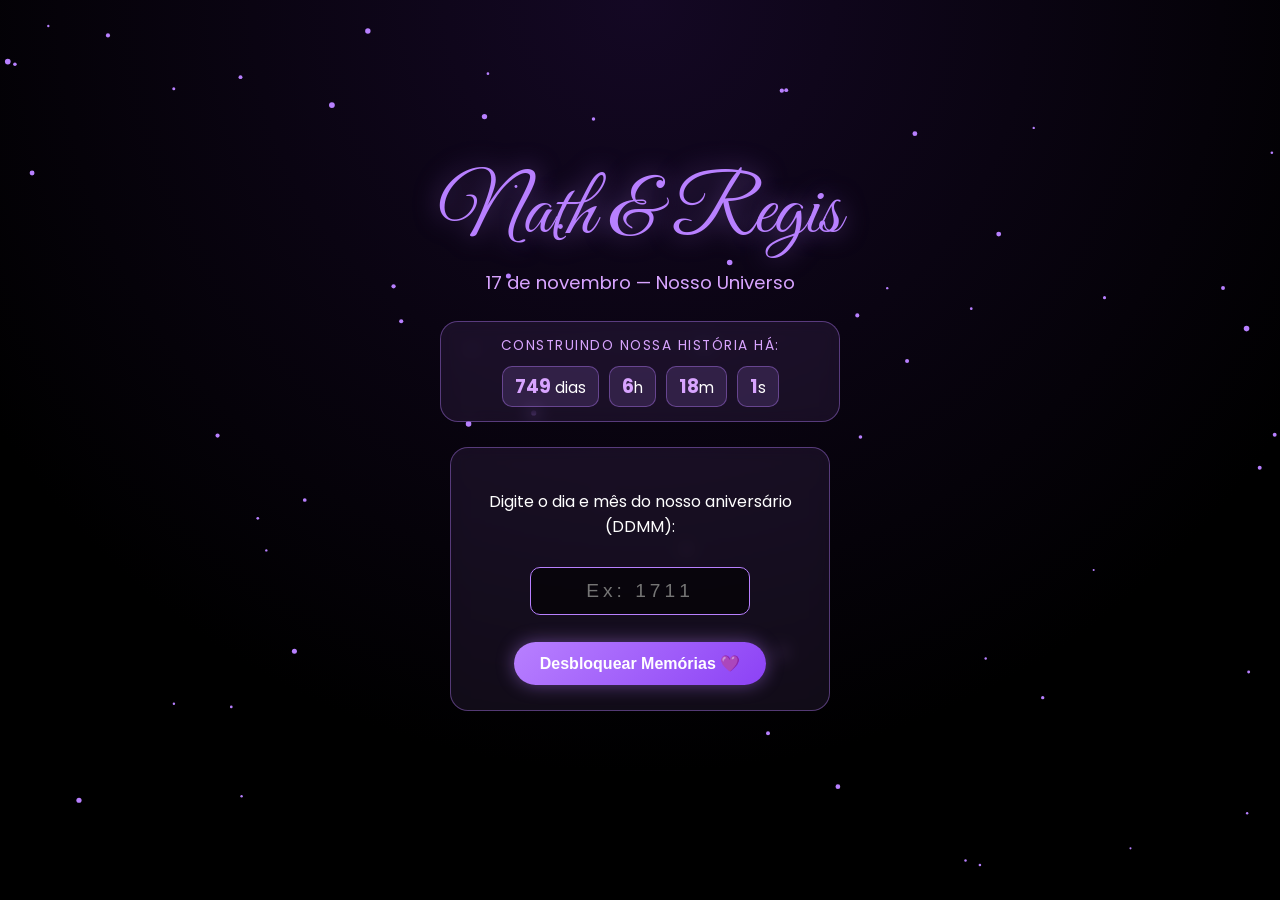
==== index.html @ 41aaff3f "feat: atualizacao para 2 anos de namoro" ====
<!DOCTYPE html>
<html lang="pt-BR">
<head>
  <meta charset="UTF-8" />
  <meta name="viewport" content="width=device-width, initial-scale=1.0" />
  <title>Nath & Regis — Nossa História</title>
  <link href="https://fonts.googleapis.com/css2?family=Great+Vibes&family=Poppins:wght@300;400;600&display=swap" rel="stylesheet">
  <link rel="stylesheet" href="style.css">
  <link rel="icon" type="image/svg+xml" href="data:image/svg+xml,<svg xmlns='http://www.w3.org/2000/svg' width='100' height='100'><text y='50%' x='50%' text-anchor='middle' dominant-baseline='central' font-size='70' fill='%23b880ff'>❤</text></svg>">
</head>
<body class="portal-body">

  <canvas id="particlesCanvas"></canvas>

  <main class="portal-container">
    <h1 class="portal-title">Nath & Regis</h1>
    <p class="portal-subtitle">17 de novembro — Nosso Universo</p>

    <!-- Contador Global já na entrada -->
    <div id="timeCounter" class="counter-box">
      <p>Construindo nossa história há:</p>
      <div id="timerDisplay">Calculando...</div>
    </div>

    <!-- Opicional: Pequeno desbloqueio com a data de vocês -->
    <div id="loginBox" class="login-box">
      <p>Digite o dia e mês do nosso aniversário (DDMM):</p>
      <input type="password" id="passInput" placeholder="Ex: 1711" maxlength="4" />
      <button id="unlockBtn" class="portal-btn primary">Desbloquear Memórias 💜</button>
      <small id="loginError" class="error-msg">Data incorreta, amor! Dica: 17 de novembro</small>
    </div>

    <!-- Cards de Escolha de Página (aparecem após desbloquear) -->
    <div id="chaptersMenu" class="portal-cards hidden">
      <a href="ano1.html" class="chapter-card" onclick="startMusicSession()">
        <span class="badge">2024 • 2025</span>
        <h2>1º Ano de Namoro</h2>
        <p>Onde tudo começou, o primeiro "fora", nosso reencontro e nossas primeiras viagens.</p>
        <span class="card-action">Relembrar 1º Ano ➔</span>
      </a>

      <a href="ano2.html" class="chapter-card featured" onclick="startMusicSession()">
        <span class="badge new">Novo ✨ 2025 • 2026</span>
        <h2>2º Ano de Namoro</h2>
        <p>Nossa evolução, novas aventuras, mais cumplicidade e nossos planos para o futuro.</p>
        <span class="card-action">Abrir 2º Ano ➔</span>
      </a>
    </div>
  </main>

  <script src="script.js"></script>
</body>
</html>
---- style.css ----
/* ================= 1. BASE & VARIÁVEIS ================= */
:root {
  --primary: #b880ff;
  --secondary: #d8a4ff;
  --dark-bg: #140824;
  --glass: rgba(184, 128, 255, 0.09);
  --border: rgba(184, 128, 255, 0.4);
}

*, *::before, *::after { box-sizing: border-box; }

html, body {
  width: 100%;
  margin: 0;
  padding: 0;
  overflow-x: hidden;
  scroll-behavior: smooth;
  background: radial-gradient(circle at top, var(--dark-bg) 0%, #000 70%);
  color: #fff;
  font-family: 'Poppins', sans-serif;
}

header, section, footer { text-align: center; padding: 18px 20px; }
header { padding: 40px 20px 25px; }
main, header, footer { position: relative; z-index: 1; }

#particlesCanvas {
  position: fixed;
  inset: 0;
  width: 100vw;
  height: 100vh;
  pointer-events: none;
  z-index: 0;
}

@keyframes fadeIn {
  from { opacity: 0; transform: translateY(30px); }
  to   { opacity: 1; transform: translateY(0); }
}

.hidden { display: none !important; }

/* ================= 2. TIPOGRAFIA & BOTÕES ================= */
header h1 {
  font-size: clamp(1.8rem, 5vw, 2.5rem);
  color: var(--primary);
  margin-bottom: 10px;
  text-shadow: 0 0 12px rgba(184, 128, 255, 0.3);
}

.romantic, .portal-title, .modal-card h3 {
  font-family: 'Great Vibes', cursive;
  color: var(--secondary);
  font-weight: 400;
  margin: 0;
}

.romantic { font-size: clamp(2.4rem, 6vw, 3.2rem); }

.letter-btn, .portal-btn.primary {
  margin-top: 15px;
  padding: 12px 26px;
  border-radius: 25px;
  border: none;
  background: linear-gradient(135deg, var(--primary), #8c42f5);
  color: #fff;
  font-weight: 600;
  font-size: 1rem;
  cursor: pointer;
  box-shadow: 0 0 18px rgba(184, 128, 255, 0.45);
  transition: 0.3s;
}

.letter-btn:hover, .portal-btn.primary:hover {
  transform: scale(1.05);
  box-shadow: 0 0 25px rgba(184, 128, 255, 0.7);
}

/* ================= 3. NAVEGAÇÃO, MÚSICA & CONTADOR ================= */
.chapter-nav, #timerDisplay {
  display: flex;
  justify-content: center;
  gap: 10px;
  flex-wrap: wrap;
}

.chapter-nav { margin: 20px 0 15px; }

.nav-pill, #musicBtn {
  padding: 8px 20px;
  border-radius: 25px;
  text-decoration: none;
  color: #fff;
  background: rgba(255, 255, 255, 0.08);
  border: 1px solid var(--border);
  font-size: 0.9rem;
  cursor: pointer;
  transition: 0.3s;
}

.nav-pill.highlight, .nav-pill:hover, #musicBtn:hover {
  background: var(--primary);
  color: var(--dark-bg);
  font-weight: 600;
  box-shadow: 0 0 15px rgba(184, 128, 255, 0.5);
}

.counter-box, .login-box, .timeline-item, .chapter-card {
  background: var(--glass);
  border: 1px solid var(--border);
  border-radius: 18px;
  backdrop-filter: blur(8px);
}

.counter-box {
  margin: 18px auto;
  padding: 14px 20px;
  max-width: 400px;
}

.counter-box p {
  margin: 0 0 10px;
  font-size: 0.85rem;
  color: var(--secondary);
  text-transform: uppercase;
  letter-spacing: 1.5px;
}

#timerDisplay span {
  background: rgba(184, 128, 255, 0.15);
  border: 1px solid var(--border);
  padding: 6px 12px;
  border-radius: 10px;
  font-size: 0.95rem;
}

#timerDisplay strong { color: var(--secondary); font-size: 1.15rem; }

/* ================= 4. PORTAL DE ENTRADA (index.html) ================= */
.portal-body {
  min-height: 100vh;
  display: flex;
  align-items: center;
  justify-content: center;
}

.portal-container {
  width: 92%;
  max-width: 680px;
  margin: 40px auto;
  text-align: center;
  animation: fadeIn 1.2s ease forwards;
}

.portal-title {
  font-size: clamp(3.5rem, 9vw, 5rem);
  color: var(--primary);
  text-shadow: 0 0 25px rgba(184, 128, 255, 0.5);
}

.portal-subtitle { color: var(--secondary); font-size: 1.15rem; margin: 5px 0 25px; }

.login-box { max-width: 380px; margin: 25px auto; padding: 25px 20px; }

.login-box input {
  width: 100%;
  max-width: 220px;
  padding: 12px;
  margin: 12px 0;
  border-radius: 10px;
  border: 1px solid var(--primary);
  background: rgba(0, 0, 0, 0.6);
  color: #fff;
  font-size: 1.2rem;
  text-align: center;
  letter-spacing: 4px;
}

.error-msg { display: none; color: #ff7b9c; margin-top: 10px; font-size: 0.85rem; }

.portal-cards {
  display: grid;
  grid-template-columns: repeat(auto-fit, minmax(260px, 1fr));
  gap: 20px;
  margin-top: 30px;
}

.chapter-card {
  display: flex;
  flex-direction: column;
  justify-content: space-between;
  text-decoration: none;
  color: #fff;
  padding: 24px 20px;
  text-align: left;
  transition: 0.35s ease;
}

.chapter-card:hover {
  transform: translateY(-6px);
  border-color: var(--primary);
  box-shadow: 0 10px 30px rgba(184, 128, 255, 0.25);
}

.chapter-card.featured, .highlight-card {
  background: linear-gradient(145deg, rgba(184, 128, 255, 0.2), rgba(140, 66, 245, 0.1));
  border: 2px solid var(--primary);
}

.chapter-card h2 { color: var(--secondary); margin: 12px 0 8px; font-size: 1.4rem; }
.chapter-card p { color: #ddd; font-size: 0.92rem; line-height: 1.5; margin-bottom: 18px; }

.badge {
  align-self: flex-start;
  font-size: 0.75rem;
  padding: 4px 12px;
  border-radius: 20px;
  background: rgba(255, 255, 255, 0.1);
  color: var(--secondary);
}

.badge.new { background: var(--primary); color: var(--dark-bg); font-weight: 600; }
.card-action { color: var(--primary); font-weight: 600; font-size: 0.95rem; }

/* ================= 5. TIMELINE, FOTOS & CARROSSEL ================= */
.timeline, .single-image img, .carousel {
  width: 90%;
  max-width: 500px;
  margin: 10px auto;
}

.timeline-item { padding: 18px 20px; box-shadow: 0 6px 20px rgba(0, 0, 0, 0.35); }
.timeline-item h3 { color: var(--secondary); margin: 0 0 8px; font-size: 1.15rem; }
.timeline-item p { margin: 0; color: #e8e8e8; line-height: 1.5; font-size: 0.95rem; }

.single-image img, .carousel {
  padding: 0; /* Remove o espaçamento interno da section que cortava a foto */
  display: block;
  border-radius: 20px;
  border: 2px solid var(--primary);
  box-shadow: 0 8px 25px rgba(184, 128, 255, 0.2);
  overflow: hidden;
  position: relative;
}

.single-image img, .carousel img {
  height: 380px;
  width: 100%;
  object-fit: cover;
  display: block;
}

.carousel-track {
  display: flex;
  width: 100%;
  transition: transform 0.7s cubic-bezier(0.25, 1, 0.5, 1);
}

.carousel img {
  flex: 0 0 100%;
  min-width: 100%;
}

.carousel-btn {
  position: absolute;
  top: 50%;
  transform: translateY(-50%);
  background: rgba(0, 0, 0, 0.6);
  border: 1px solid var(--border);
  width: 42px;
  height: 42px;
  border-radius: 50%;
  cursor: pointer;
  font-size: 1.3rem;
  color: var(--secondary);
  z-index: 2;
  transition: 0.3s;
}

.carousel-btn:hover { background: var(--primary); color: #000; }
.prev { left: 12px; }
.next { right: 12px; }

/* ================= 6. MODAL DA CARTA, REVEAL & FOOTER ================= */
.modal-overlay {
  position: fixed;
  inset: 0;
  background: rgba(0, 0, 0, 0.85);
  backdrop-filter: blur(8px);
  display: none;
  justify-content: center;
  align-items: center;
  z-index: 10000;
  padding: 20px;
}

.modal-overlay.open { display: flex; }

.modal-card {
  background: var(--dark-bg);
  border: 2px solid var(--primary);
  border-radius: 20px;
  max-width: 480px;
  width: 100%;
  padding: 28px 24px;
  text-align: left;
  box-shadow: 0 0 35px rgba(184, 128, 255, 0.35);
  animation: fadeIn 0.4s ease;
}

.modal-card h3 { font-size: 2.3rem; text-align: center; margin-bottom: 12px; }
.modal-card p { font-size: 0.95rem; line-height: 1.6; color: #eaeaea; }

.reveal { opacity: 0; transform: translateY(35px); transition: 0.9s ease; }
.reveal.active { opacity: 1; transform: translateY(0); }

footer {
  margin-top: 40px;
  padding: 25px 20px;
  background: #0d0617;
  border-top: 1px solid var(--border);
  font-size: 0.95rem;
  color: var(--secondary);
}
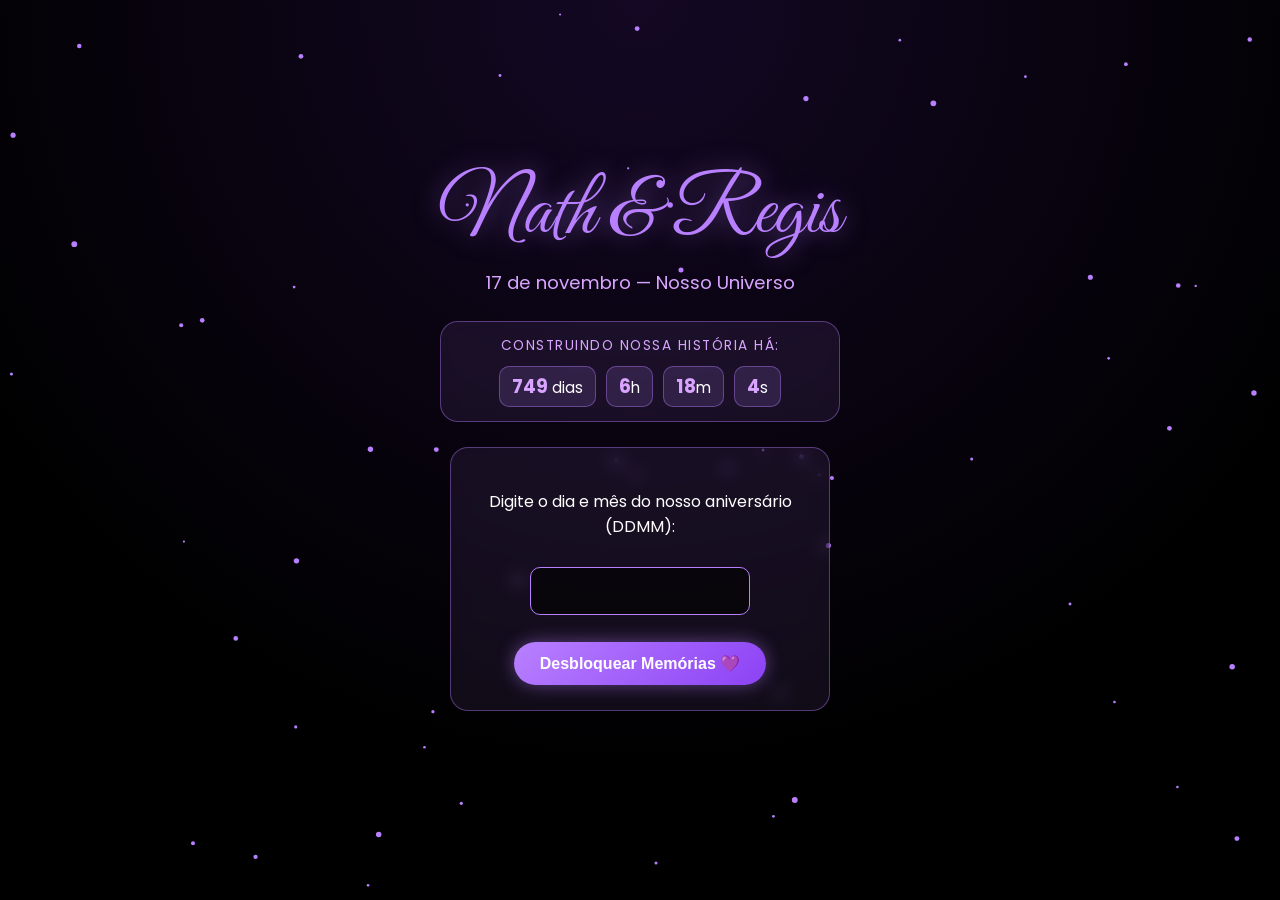
==== commit 8e0c3269: "feat: atualizacao para 2 anos de namoro" ====
--- a/index.html
+++ b/index.html
@@ -25,7 +25,7 @@
     <!-- Opicional: Pequeno desbloqueio com a data de vocês -->
     <div id="loginBox" class="login-box">
       <p>Digite o dia e mês do nosso aniversário (DDMM):</p>
-      <input type="password" id="passInput" placeholder="Ex: 1711" maxlength="4" />
+      <input type="password" id="passInput" placeholder="" maxlength="4" />
       <button id="unlockBtn" class="portal-btn primary">Desbloquear Memórias 💜</button>
       <small id="loginError" class="error-msg">Data incorreta, amor! Dica: 17 de novembro</small>
     </div>
--- a/style.css
+++ b/style.css
@@ -244,9 +244,10 @@
 }
 
 .single-image img, .carousel img {
-  height: 380px;
+  height: 520px; /* Altura ideal para fotos verticais de celular */
   width: 100%;
   object-fit: cover;
+  object-position: center 20%; /* Prioriza a parte de cima onde estão os rostos */
   display: block;
 }
 
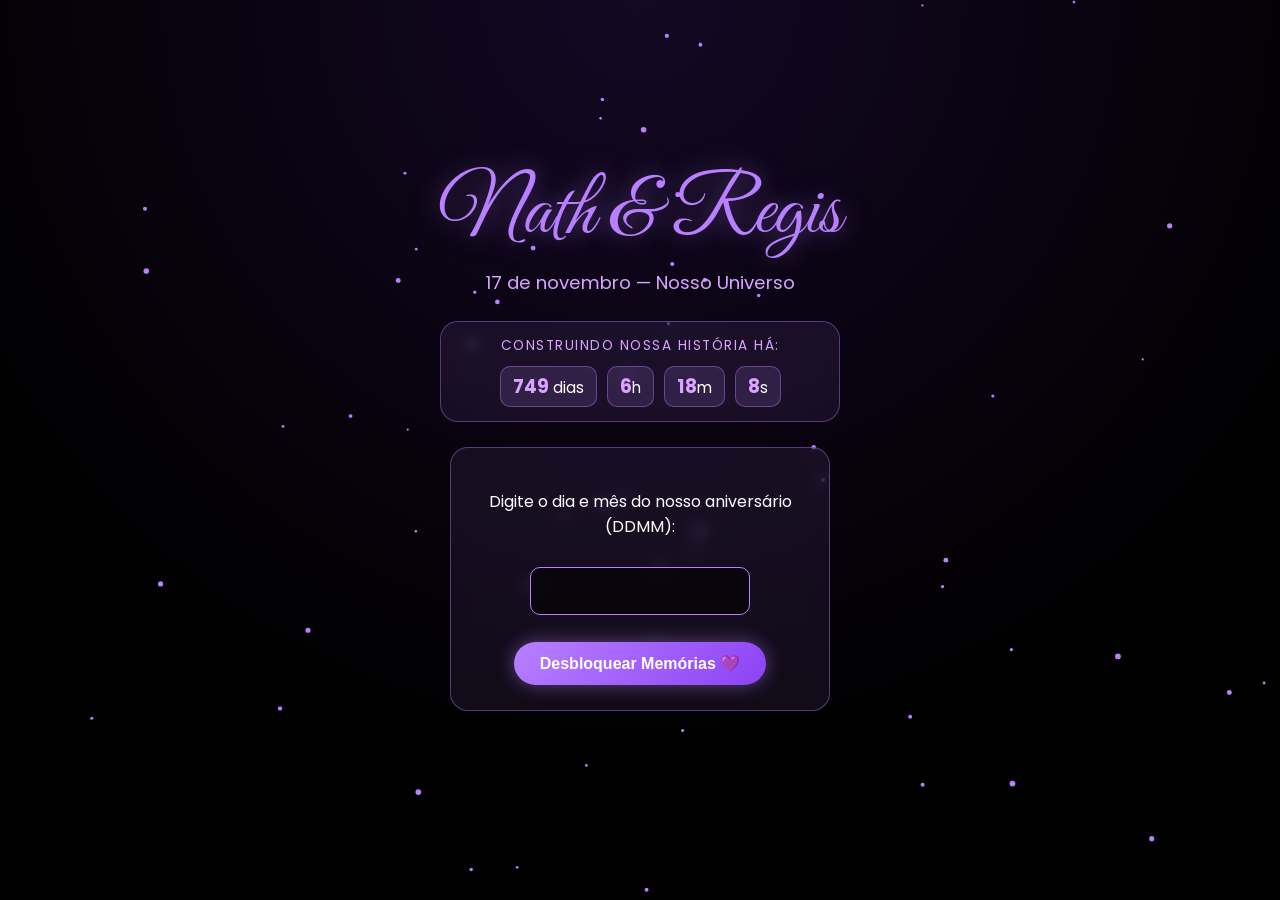
==== commit 39c963e3: "feat: atualizacao para 2 anos de namoro" ====
--- a/index.html
+++ b/index.html
@@ -6,7 +6,7 @@
   <title>Nath & Regis — Nossa História</title>
   <link href="https://fonts.googleapis.com/css2?family=Great+Vibes&family=Poppins:wght@300;400;600&display=swap" rel="stylesheet">
   <link rel="stylesheet" href="style.css">
-  <link rel="icon" type="image/svg+xml" href="data:image/svg+xml,<svg xmlns='http://www.w3.org/2000/svg' width='100' height='100'><text y='50%' x='50%' text-anchor='middle' dominant-baseline='central' font-size='70' fill='%23b880ff'>❤</text></svg>">
+  <link rel="icon" type="image/svg+xml" href="data:image/svg+xml,%3Csvg xmlns='http://www.w3.org/2000/svg' viewBox='0 0 100 100'%3E%3Ctext y='50%25' x='50%25' text-anchor='middle' dominant-baseline='central' font-size='80' fill='%23b880ff'%3E❤%3C/text%3E%3C/svg%3E">
 </head>
 <body class="portal-body">
 
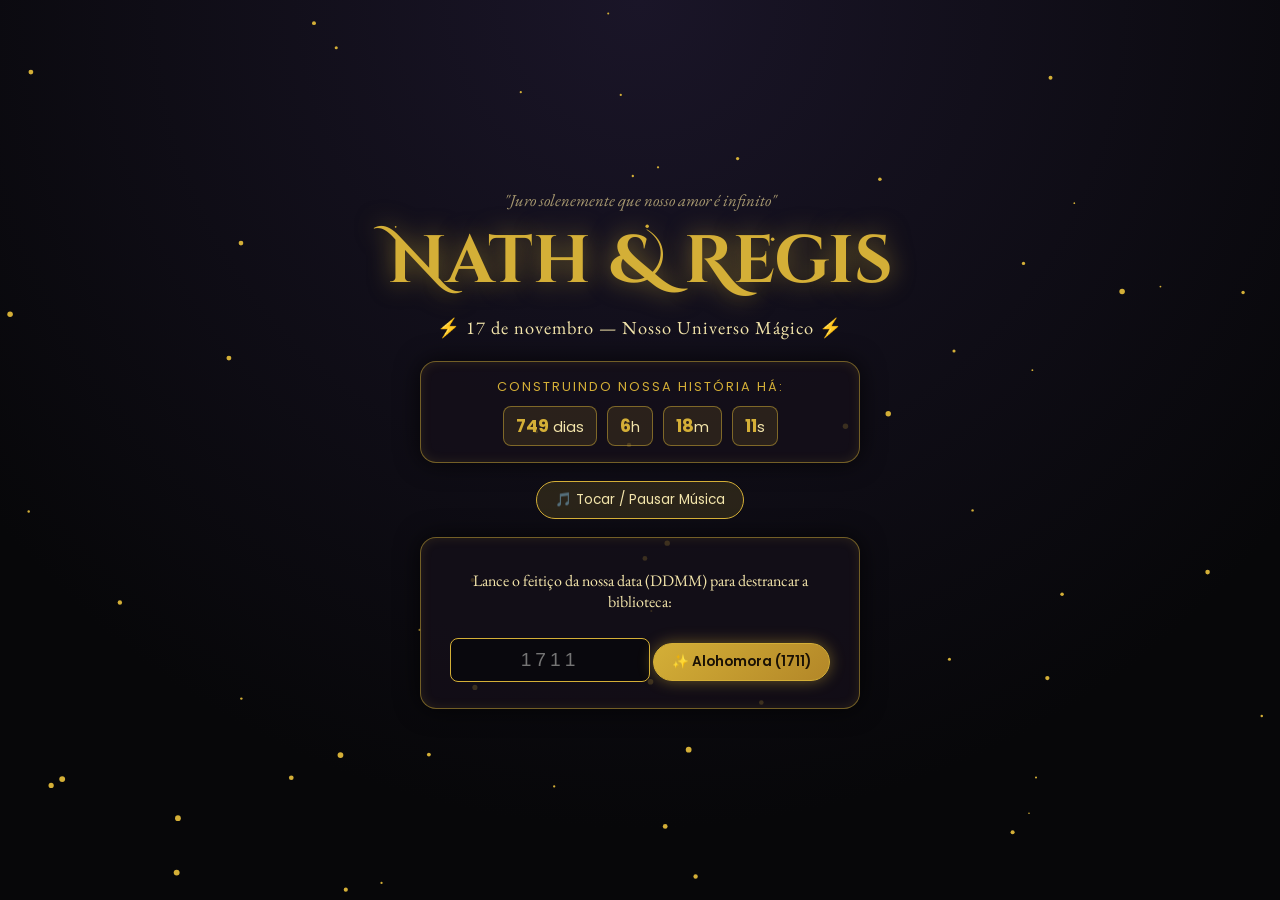
==== commit 23fd7aa2: "atualizacao HP" ====
--- a/index.html
+++ b/index.html
@@ -3,48 +3,91 @@
 <head>
   <meta charset="UTF-8" />
   <meta name="viewport" content="width=device-width, initial-scale=1.0" />
-  <title>Nath & Regis — Nossa História</title>
-  <link href="https://fonts.googleapis.com/css2?family=Great+Vibes&family=Poppins:wght@300;400;600&display=swap" rel="stylesheet">
+  <title>Nath & Regis — Crônicas da Nossa Magia</title>
+  <link href="https://fonts.googleapis.com/css2?family=Cinzel+Decorative:wght@700&family=EB+Garamond:ital,wght@0,400;0,600;1,400&family=Poppins:wght@300;400;600&display=swap" rel="stylesheet">
   <link rel="stylesheet" href="style.css">
-  <link rel="icon" type="image/svg+xml" href="data:image/svg+xml,%3Csvg xmlns='http://www.w3.org/2000/svg' viewBox='0 0 100 100'%3E%3Ctext y='50%25' x='50%25' text-anchor='middle' dominant-baseline='central' font-size='80' fill='%23b880ff'%3E❤%3C/text%3E%3C/svg%3E">
+  <link rel="icon" type="image/svg+xml" href="data:image/svg+xml,%3Csvg xmlns='http://www.w3.org/2000/svg' viewBox='0 0 100 100'%3E%3Ctext y='50%25' x='50%25' text-anchor='middle' dominant-baseline='central' font-size='80' fill='%23d4af37'%3E⚡%3C/text%3E%3C/svg%3E">
 </head>
 <body class="portal-body">
 
   <canvas id="particlesCanvas"></canvas>
 
   <main class="portal-container">
+    <p class="magic-quote">"Juro solenemente que nosso amor é infinito"</p>
     <h1 class="portal-title">Nath & Regis</h1>
-    <p class="portal-subtitle">17 de novembro — Nosso Universo</p>
+    <p class="portal-subtitle">⚡ 17 de novembro — Nosso Universo Mágico ⚡</p>
 
-    <!-- Contador Global já na entrada -->
+    <!-- Cronômetro Mantido -->
     <div id="timeCounter" class="counter-box">
-      <p>Construindo nossa história há:</p>
+      <p>CONSTRUINDO NOSSA HISTÓRIA HÁ:</p>
       <div id="timerDisplay">Calculando...</div>
     </div>
 
-    <!-- Opicional: Pequeno desbloqueio com a data de vocês -->
-    <div id="loginBox" class="login-box">
-      <p>Digite o dia e mês do nosso aniversário (DDMM):</p>
-      <input type="password" id="passInput" placeholder="" maxlength="4" />
-      <button id="unlockBtn" class="portal-btn primary">Desbloquear Memórias 💜</button>
-      <small id="loginError" class="error-msg">Data incorreta, amor! Dica: 17 de novembro</small>
+    <!-- Botão de Música já no Menu dos Livros -->
+    <div style="margin: 15px 0;">
+      <button id="musicBtn">🎵 Tocar / Pausar Música</button>
+      <audio id="bgMusic" src="Nick Cave & The Bad Seeds - O Children (Official Audio).mp3" loop></audio>
     </div>
 
-    <!-- Cards de Escolha de Página (aparecem após desbloquear) -->
-    <div id="chaptersMenu" class="portal-cards hidden">
-      <a href="ano1.html" class="chapter-card" onclick="startMusicSession()">
-        <span class="badge">2024 • 2025</span>
-        <h2>1º Ano de Namoro</h2>
-        <p>Onde tudo começou, o primeiro "fora", nosso reencontro e nossas primeiras viagens.</p>
-        <span class="card-action">Relembrar 1º Ano ➔</span>
+    <!-- Desbloqueio Mágico (Alohomora) -->
+    <div id="loginBox" class="login-box">
+      <p>Lance o feitiço da nossa data (DDMM) para destrancar a biblioteca:</p>
+      <input type="password" id="passInput" placeholder="1711" maxlength="4" />
+      <button id="unlockBtn" class="portal-btn primary">✨ Alohomora (1711)</button>
+      <small id="loginError" class="error-msg">Feitiço incorreto! Dica: 17 de novembro 😉</small>
+    </div>
+
+    <!-- Os 2 Livros (Aparecem ao desbloquear) -->
+    <div id="chaptersMenu" class="bookshelf hidden">
+      
+      <!-- LIVRO 1 -->
+      <a href="ano1.html" class="magic-book book-one" onclick="startMusicSession()">
+        <div class="book-spine"></div>
+        <div class="book-cover">
+          <span class="book-year">2024 • 2025</span>
+          <div class="book-emblem">🦉</div>
+          <h2>Tomo I<br><small>A Pedra do Destino</small></h2>
+          <p>1º Ano de Namoro: Onde nossos caminhos se cruzaram, o primeiro feitiço e nossas primeiras jornadas.</p>
+          <span class="book-open-btn">Abrir Livro I ➔</span>
+        </div>
       </a>
 
-      <a href="ano2.html" class="chapter-card featured" onclick="startMusicSession()">
-        <span class="badge new">Novo ✨ 2025 • 2026</span>
-        <h2>2º Ano de Namoro</h2>
-        <p>Nossa evolução, novas aventuras, mais cumplicidade e nossos planos para o futuro.</p>
-        <span class="card-action">Abrir 2º Ano ➔</span>
+      <!-- LIVRO 2 -->
+      <a href="ano2.html" class="magic-book book-two featured" onclick="startMusicSession()">
+        <div class="book-spine"></div>
+        <div class="book-cover">
+          <span class="book-year new">✨ Novo • 2025 • 2026</span>
+          <div class="book-emblem">⚡</div>
+          <h2>Tomo II<br><small>O Cálice de Memórias</small></h2>
+          <p>2º Ano de Namoro: Nossa evolução, viagens mágicas, shows e a gratidão de viver ao seu lado.</p>
+          <span class="book-open-btn">Abrir Livro II ➔</span>
+        </div>
       </a>
+
+      <!-- LIVRO 3 (EM CONSTRUÇÃO) -->
+      <div class="magic-book book-three" onclick="document.getElementById('futureModal').classList.add('open')">
+        <div class="book-spine"></div>
+        <div class="book-cover">
+          <span class="book-year building">⏳ Em Construção • 2026 • 2027</span>
+          <div class="book-emblem">🪶</div>
+          <h2>Tomo III<br><small>As Crônicas do Futuro</small></h2>
+          <p>3º Ano de Namoro: Páginas em branco que estamos construindo e escrevendo juntos a cada novo dia.</p>
+          <span class="book-open-btn locked">🔒 Em Desenvolvimento...</span>
+        </div>
+      </div>
+
+    </div>
+
+    <!-- Modal quando clica no 3º Livro -->
+    <div id="futureModal" class="modal-overlay" onclick="this.classList.remove('open')">
+      <div class="modal-card" onclick="event.stopPropagation()">
+        <h3>🪶 Tomo III — Em Construção</h3>
+        <p>Este grimório guardará as memórias do nosso <strong>3º Ano de Namoro</strong> e está sendo escrito por nós dois em tempo real!</p>
+        <p>Cada nova viagem, cada conquista e cada momento que vivermos juntos a partir de hoje preencherá as páginas deste próximo livro.</p>
+        <div style="text-align: center; margin-top: 20px;">
+          <button class="letter-btn" onclick="document.getElementById('futureModal').classList.remove('open')">Continuar Construindo Nossa História ⚡</button>
+        </div>
+      </div>
     </div>
   </main>
 
--- a/style.css
+++ b/style.css
@@ -1,10 +1,13 @@
-/* ================= 1. BASE & VARIÁVEIS ================= */
+/* ================= 1. PALETA MUNDO BRUXO ================= */
 :root {
-  --primary: #b880ff;
-  --secondary: #d8a4ff;
-  --dark-bg: #140824;
-  --glass: rgba(184, 128, 255, 0.09);
-  --border: rgba(184, 128, 255, 0.4);
+  --gold: #d4af37;
+  --gold-light: #f3e5ab;
+  --burgundy: #4a0e17;
+  --dark-bg: #0b0c10;
+  --parchment: #f4e7c6;
+  --parchment-dark: #dcc290;
+  --ink: #2b1d0e;
+  --border-gold: rgba(212, 175, 55, 0.5);
 }
 
 *, *::before, *::after { box-sizing: border-box; }
@@ -14,15 +17,13 @@
   margin: 0;
   padding: 0;
   overflow-x: hidden;
-  scroll-behavior: smooth;
-  background: radial-gradient(circle at top, var(--dark-bg) 0%, #000 70%);
-  color: #fff;
-  font-family: 'Poppins', sans-serif;
-}
-
-header, section, footer { text-align: center; padding: 18px 20px; }
-header { padding: 40px 20px 25px; }
-main, header, footer { position: relative; z-index: 1; }
+  background: radial-gradient(circle at top, #1a1528 0%, #070709 75%);
+  color: var(--gold-light);
+  font-family: 'EB Garamond', serif;
+}
+
+main, header, footer { position: relative; z-index: 1; text-align: center; }
+.hidden { display: none !important; }
 
 #particlesCanvas {
   position: fixed;
@@ -33,293 +34,483 @@
   z-index: 0;
 }
 
-@keyframes fadeIn {
-  from { opacity: 0; transform: translateY(30px); }
-  to   { opacity: 1; transform: translateY(0); }
-}
-
-.hidden { display: none !important; }
-
-/* ================= 2. TIPOGRAFIA & BOTÕES ================= */
-header h1 {
-  font-size: clamp(1.8rem, 5vw, 2.5rem);
-  color: var(--primary);
-  margin-bottom: 10px;
-  text-shadow: 0 0 12px rgba(184, 128, 255, 0.3);
-}
-
-.romantic, .portal-title, .modal-card h3 {
-  font-family: 'Great Vibes', cursive;
-  color: var(--secondary);
-  font-weight: 400;
+/* ================= 2. PORTAL & CRONÔMETRO ================= */
+.portal-body { min-height: 100vh; display: flex; align-items: center; justify-content: center; }
+.portal-container { width: 92%; max-width: 940px; margin: 30px auto; padding: 15px; }
+
+.magic-quote { font-style: italic; color: #a89970; font-size: 1.05rem; margin-bottom: 5px; }
+
+.portal-title {
+  font-family: 'Cinzel Decorative', cursive;
+  font-size: clamp(2.6rem, 7vw, 4.2rem);
+  color: var(--gold);
   margin: 0;
-}
-
-.romantic { font-size: clamp(2.4rem, 6vw, 3.2rem); }
-
-.letter-btn, .portal-btn.primary {
-  margin-top: 15px;
-  padding: 12px 26px;
-  border-radius: 25px;
-  border: none;
-  background: linear-gradient(135deg, var(--primary), #8c42f5);
-  color: #fff;
-  font-weight: 600;
-  font-size: 1rem;
+  text-shadow: 0 0 25px rgba(212, 175, 55, 0.55);
+}
+
+.portal-subtitle { font-size: 1.15rem; color: var(--gold-light); margin: 8px 0 22px; letter-spacing: 1px; }
+
+.counter-box, .login-box {
+  background: rgba(20, 15, 25, 0.8);
+  border: 1px solid var(--border-gold);
+  border-radius: 16px;
+  padding: 16px 20px;
+  max-width: 440px;
+  margin: 18px auto;
+  box-shadow: 0 0 25px rgba(0, 0, 0, 0.7), inset 0 0 12px rgba(212, 175, 55, 0.12);
+}
+
+.counter-box p {
+  font-family: 'Poppins', sans-serif;
+  font-size: 0.8rem;
+  letter-spacing: 2px;
+  color: var(--gold);
+  margin: 0 0 10px;
+}
+
+#timerDisplay { display: flex; justify-content: center; gap: 10px; flex-wrap: wrap; font-family: 'Poppins', sans-serif; }
+#timerDisplay span {
+  background: rgba(212, 175, 55, 0.12);
+  border: 1px solid var(--border-gold);
+  padding: 6px 12px;
+  border-radius: 8px;
+  font-size: 0.9rem;
+}
+#timerDisplay strong { color: var(--gold); font-size: 1.1rem; }
+
+.login-box input {
+  width: 100%; max-width: 200px; padding: 10px; margin: 10px 0;
+  border-radius: 8px; border: 1px solid var(--gold); background: #09080d;
+  color: var(--gold); font-size: 1.2rem; text-align: center; letter-spacing: 4px;
+}
+
+.error-msg { display: none; color: #ff8080; margin-top: 8px; font-size: 0.95rem; }
+
+/* ================= 3. ESTANTE DE LIVROS 3D (3 LIVROS) ================= */
+.portal-container { width: 94%; max-width: 940px; margin: 30px auto; padding: 15px; }
+
+.bookshelf {
+  display: grid;
+  grid-template-columns: repeat(auto-fit, minmax(250px, 1fr));
+  gap: 24px;
+  margin-top: 32px;
+  perspective: 1000px;
+}
+
+.magic-book {
+  position: relative;
+  display: flex;
+  text-decoration: none;
+  color: var(--gold-light);
+  border-radius: 6px 16px 16px 6px;
+  background: linear-gradient(145deg, #3b0d14 0%, #1d060a 100%);
+  border: 2px solid var(--gold);
+  box-shadow: -8px 12px 28px rgba(0, 0, 0, 0.85), inset 0 0 20px rgba(212, 175, 55, 0.2);
+  transition: transform 0.4s ease, box-shadow 0.4s ease;
+  overflow: hidden;
   cursor: pointer;
-  box-shadow: 0 0 18px rgba(184, 128, 255, 0.45);
-  transition: 0.3s;
-}
-
-.letter-btn:hover, .portal-btn.primary:hover {
-  transform: scale(1.05);
-  box-shadow: 0 0 25px rgba(184, 128, 255, 0.7);
-}
-
-/* ================= 3. NAVEGAÇÃO, MÚSICA & CONTADOR ================= */
-.chapter-nav, #timerDisplay {
-  display: flex;
-  justify-content: center;
-  gap: 10px;
-  flex-wrap: wrap;
-}
-
-.chapter-nav { margin: 20px 0 15px; }
-
-.nav-pill, #musicBtn {
-  padding: 8px 20px;
-  border-radius: 25px;
-  text-decoration: none;
-  color: #fff;
-  background: rgba(255, 255, 255, 0.08);
-  border: 1px solid var(--border);
-  font-size: 0.9rem;
-  cursor: pointer;
-  transition: 0.3s;
-}
-
-.nav-pill.highlight, .nav-pill:hover, #musicBtn:hover {
-  background: var(--primary);
-  color: var(--dark-bg);
-  font-weight: 600;
-  box-shadow: 0 0 15px rgba(184, 128, 255, 0.5);
-}
-
-.counter-box, .login-box, .timeline-item, .chapter-card {
-  background: var(--glass);
-  border: 1px solid var(--border);
-  border-radius: 18px;
-  backdrop-filter: blur(8px);
-}
-
-.counter-box {
-  margin: 18px auto;
-  padding: 14px 20px;
-  max-width: 400px;
-}
-
-.counter-box p {
-  margin: 0 0 10px;
-  font-size: 0.85rem;
-  color: var(--secondary);
-  text-transform: uppercase;
-  letter-spacing: 1.5px;
-}
-
-#timerDisplay span {
-  background: rgba(184, 128, 255, 0.15);
-  border: 1px solid var(--border);
-  padding: 6px 12px;
-  border-radius: 10px;
-  font-size: 0.95rem;
-}
-
-#timerDisplay strong { color: var(--secondary); font-size: 1.15rem; }
-
-/* ================= 4. PORTAL DE ENTRADA (index.html) ================= */
-.portal-body {
-  min-height: 100vh;
-  display: flex;
-  align-items: center;
-  justify-content: center;
-}
-
-.portal-container {
-  width: 92%;
-  max-width: 680px;
-  margin: 40px auto;
-  text-align: center;
-  animation: fadeIn 1.2s ease forwards;
-}
-
-.portal-title {
-  font-size: clamp(3.5rem, 9vw, 5rem);
-  color: var(--primary);
-  text-shadow: 0 0 25px rgba(184, 128, 255, 0.5);
-}
-
-.portal-subtitle { color: var(--secondary); font-size: 1.15rem; margin: 5px 0 25px; }
-
-.login-box { max-width: 380px; margin: 25px auto; padding: 25px 20px; }
-
-.login-box input {
-  width: 100%;
-  max-width: 220px;
-  padding: 12px;
-  margin: 12px 0;
-  border-radius: 10px;
-  border: 1px solid var(--primary);
-  background: rgba(0, 0, 0, 0.6);
-  color: #fff;
-  font-size: 1.2rem;
-  text-align: center;
-  letter-spacing: 4px;
-}
-
-.error-msg { display: none; color: #ff7b9c; margin-top: 10px; font-size: 0.85rem; }
-
-.portal-cards {
-  display: grid;
-  grid-template-columns: repeat(auto-fit, minmax(260px, 1fr));
-  gap: 20px;
-  margin-top: 30px;
-}
-
-.chapter-card {
+}
+
+.magic-book.book-two {
+  background: linear-gradient(145deg, #162447 0%, #0b1124 100%);
+}
+
+.magic-book.book-three {
+  background: linear-gradient(145deg, #0f291e 0%, #07140e 100%);
+  border-style: dashed;
+  opacity: 0.92;
+}
+
+.magic-book:hover {
+  transform: translateY(-8px) rotateY(-8deg);
+  box-shadow: -14px 18px 35px rgba(212, 175, 55, 0.3);
+}
+
+.book-spine {
+  width: 22px;
+  background: linear-gradient(90deg, rgba(0,0,0,0.6), rgba(212,175,55,0.25), rgba(0,0,0,0.5));
+  border-right: 2px solid var(--gold);
+  flex-shrink: 0;
+}
+
+.book-cover {
+  padding: 24px 18px;
   display: flex;
   flex-direction: column;
   justify-content: space-between;
+  text-align: center;
+  width: 100%;
+}
+
+.book-year {
+  font-family: 'Poppins', sans-serif;
+  font-size: 0.72rem;
+  padding: 4px 12px;
+  border: 1px solid var(--gold);
+  border-radius: 20px;
+  align-self: center;
+  color: var(--gold);
+}
+.book-year.new { background: var(--gold); color: #1a0f07; font-weight: 600; }
+.book-year.building { background: rgba(212, 175, 55, 0.15); color: #a8e6cf; border-color: #a8e6cf; }
+
+.book-emblem { font-size: 2.5rem; margin: 12px 0 4px; }
+
+.book-cover h2 {
+  font-family: 'Cinzel Decorative', cursive;
+  color: var(--gold);
+  font-size: 1.4rem;
+  margin: 6px 0;
+}
+.book-cover h2 small { font-size: 0.9rem; display: block; color: var(--gold-light); margin-top: 4px; }
+.book-cover p { font-size: 1.02rem; line-height: 1.45; color: #e2d9c5; margin: 10px 0 18px; }
+
+.book-open-btn {
+  display: inline-block; padding: 8px 16px; border-radius: 20px;
+  background: rgba(212, 175, 55, 0.18); border: 1px solid var(--gold);
+  color: var(--gold); font-weight: 600; font-size: 0.9rem;
+}
+.book-open-btn.locked {
+  border-color: rgba(212, 175, 55, 0.5);
+  color: #cbb882;
+  background: rgba(0, 0, 0, 0.35);
+}
+
+/* ================= 4. LIVRO FÍSICO ABERTO E FOLHA VIRANDO REALISTA ================= */
+.book-header { padding: 20px 15px 10px; }
+.chapter-nav { display: flex; justify-content: center; gap: 8px; flex-wrap: wrap; margin-bottom: 12px; }
+
+.nav-pill, #musicBtn, .portal-btn.primary, .letter-btn {
+  font-family: 'Poppins', sans-serif;
+  padding: 8px 18px;
+  border-radius: 25px;
   text-decoration: none;
-  color: #fff;
-  padding: 24px 20px;
-  text-align: left;
-  transition: 0.35s ease;
-}
-
-.chapter-card:hover {
-  transform: translateY(-6px);
-  border-color: var(--primary);
-  box-shadow: 0 10px 30px rgba(184, 128, 255, 0.25);
-}
-
-.chapter-card.featured, .highlight-card {
-  background: linear-gradient(145deg, rgba(184, 128, 255, 0.2), rgba(140, 66, 245, 0.1));
-  border: 2px solid var(--primary);
-}
-
-.chapter-card h2 { color: var(--secondary); margin: 12px 0 8px; font-size: 1.4rem; }
-.chapter-card p { color: #ddd; font-size: 0.92rem; line-height: 1.5; margin-bottom: 18px; }
-
-.badge {
-  align-self: flex-start;
-  font-size: 0.75rem;
-  padding: 4px 12px;
-  border-radius: 20px;
-  background: rgba(255, 255, 255, 0.1);
-  color: var(--secondary);
-}
-
-.badge.new { background: var(--primary); color: var(--dark-bg); font-weight: 600; }
-.card-action { color: var(--primary); font-weight: 600; font-size: 0.95rem; }
-
-/* ================= 5. TIMELINE, FOTOS & CARROSSEL ================= */
-.timeline, .single-image img, .carousel {
-  width: 90%;
-  max-width: 500px;
-  margin: 10px auto;
-}
-
-.timeline-item { padding: 18px 20px; box-shadow: 0 6px 20px rgba(0, 0, 0, 0.35); }
-.timeline-item h3 { color: var(--secondary); margin: 0 0 8px; font-size: 1.15rem; }
-.timeline-item p { margin: 0; color: #e8e8e8; line-height: 1.5; font-size: 0.95rem; }
-
-.single-image img, .carousel {
-  padding: 0; /* Remove o espaçamento interno da section que cortava a foto */
+  font-size: 0.85rem;
+  border: 1px solid var(--gold);
+  background: rgba(212, 175, 55, 0.14);
+  color: var(--gold-light);
+  cursor: pointer;
+  transition: 0.3s;
+}
+.nav-pill.highlight, .nav-pill:hover, #musicBtn:hover, .portal-btn.primary, .letter-btn {
+  background: linear-gradient(135deg, var(--gold), #b38728);
+  color: #1a1105;
+  font-weight: 600;
+  box-shadow: 0 0 15px rgba(212, 175, 55, 0.45);
+}
+
+.open-book-wrapper {
+  width: 92%;
+  max-width: 520px;
+  margin: 15px auto 35px;
+  perspective: 900px; /* Perspectiva curta para a folha saltar em 3D na direção da tela */
+}
+
+.parchment-book {
+  background:
+    linear-gradient(90deg, rgba(35, 18, 5, 0.45) 0%, rgba(35, 18, 5, 0.12) 7%, transparent 18%),
+    radial-gradient(circle, var(--parchment) 0%, var(--parchment-dark) 100%);
+  color: var(--ink);
+  border-radius: 4px 14px 14px 4px;
+  border: 3px solid #4a2c11;
+  border-left: 18px solid #241305; /* Lombada de couro esquerda */
+  /* Efeito de várias folhas empilhadas na direita e embaixo */
+  box-shadow:
+    3px 3px 0 #d8be8c,
+    6px 6px 0 #bda06b,
+    9px 9px 0 #9e814d,
+    12px 12px 0 #3d230a,
+    0 22px 50px rgba(0, 0, 0, 0.9);
+  padding: 24px 20px 20px 26px;
+  min-height: 680px;
+  display: flex;
+  flex-direction: column;
+  justify-content: space-between;
+  position: relative;
+  transform-style: preserve-3d;
+}
+
+/* Sombra projetada na página de baixo enquanto a folha de cima levanta */
+.parchment-book::before {
+  content: "";
+  position: absolute;
+  inset: 0;
+  border-radius: 0 12px 12px 0;
+  background: linear-gradient(90deg, rgba(0,0,0,0.65) 0%, rgba(0,0,0,0.25) 60%, transparent 100%);
+  opacity: 0;
+  pointer-events: none;
+  z-index: 3;
+  transition: opacity 0.4s ease;
+}
+
+.parchment-book.casting-shadow::before {
+  animation: shadowSweep 1.6s ease-in-out forwards;
+}
+
+@keyframes shadowSweep {
+  0%   { opacity: 0.1; }
+  45%  { opacity: 0.75; }
+  100% { opacity: 0; }
+}
+
+.book-page {
+  display: none;
+  background:
+    linear-gradient(90deg, rgba(35, 18, 5, 0.38) 0%, rgba(35, 18, 5, 0.08) 8%, transparent 18%),
+    radial-gradient(circle, var(--parchment) 0%, var(--parchment-dark) 100%);
+  transform-origin: left center;
+  transform-style: preserve-3d;
+  border-radius: 0 10px 10px 0;
+}
+
+.book-page.active {
   display: block;
-  border-radius: 20px;
-  border: 2px solid var(--primary);
-  box-shadow: 0 8px 25px rgba(184, 128, 255, 0.2);
+  position: relative;
+  z-index: 2;
+}
+
+/* Luz e sombra cilíndrica simulando a curvatura do papel ao dobrar */
+.book-page::before {
+  content: "";
+  position: absolute;
+  inset: -10px;
+  background: linear-gradient(90deg,
+    rgba(0,0,0,0.35) 0%,
+    rgba(255,250,230,0.35) 30%,
+    rgba(0,0,0,0.25) 75%,
+    rgba(0,0,0,0.5) 100%);
+  opacity: 0;
+  pointer-events: none;
+  z-index: 6;
+  border-radius: 0 10px 10px 0;
+}
+
+/* Verso da folha de pergaminho (aparece quando a folha passa de 90 graus) */
+.book-page::after {
+  content: "";
+  position: absolute;
+  inset: -12px;
+  background:
+    linear-gradient(270deg, rgba(35, 18, 5, 0.5) 0%, transparent 25%),
+    radial-gradient(circle, #e8d3a7 0%, #c9ab74 100%);
+  border-left: 2px solid #8c6d3b;
+  border-radius: 10px 0 0 10px;
+  opacity: 0;
+  pointer-events: none;
+  z-index: 7;
+  box-shadow: inset 15px 0 30px rgba(0,0,0,0.35);
+}
+
+/* Animação de AVANÇAR página (Folha levanta da direita e dobra até a esquerda) */
+.book-page.turning-next {
+  display: block;
+  position: absolute;
+  inset: 24px 20px 75px 26px;
+  z-index: 10;
+  animation: realisticTurnNext 1.6s cubic-bezier(0.42, 0, 0.22, 1) forwards;
+}
+.book-page.turning-next::before {
+  animation: paperBendShade 1.6s ease-in-out forwards;
+}
+.book-page.turning-next::after {
+  animation: showBackOfPageNext 1.6s steps(1) forwards;
+}
+
+/* Animação de VOLTAR página (Folha vem da esquerda e desdobra até a direita) */
+.book-page.turning-prev {
+  display: block;
+  position: absolute;
+  inset: 24px 20px 75px 26px;
+  z-index: 10;
+  animation: realisticTurnPrev 1.6s cubic-bezier(0.42, 0, 0.22, 1) forwards;
+}
+.book-page.turning-prev::before {
+  animation: paperBendShade 1.6s ease-in-out forwards;
+}
+.book-page.turning-prev::after {
+  animation: showBackOfPagePrev 1.6s steps(1) forwards;
+}
+
+@keyframes realisticTurnNext {
+  0% {
+    transform: rotateY(0deg) skewY(0deg);
+    box-shadow: -2px 0 8px rgba(0, 0, 0, 0.2);
+  }
+  35% {
+    transform: rotateY(-65deg) skewY(5deg); /* A ponta da folha sobe na direção do leitor */
+    box-shadow: -25px 15px 35px rgba(0, 0, 0, 0.55);
+  }
+  50% {
+    transform: rotateY(-90deg) skewY(6deg);
+  }
+  80% {
+    transform: rotateY(-145deg) skewY(3deg);
+    opacity: 1;
+  }
+  100% {
+    transform: rotateY(-175deg) skewY(0deg);
+    opacity: 0;
+  }
+}
+
+@keyframes realisticTurnPrev {
+  0% {
+    transform: rotateY(-175deg) skewY(0deg);
+    opacity: 0;
+  }
+  20% {
+    transform: rotateY(-140deg) skewY(-3deg);
+    opacity: 1;
+  }
+  50% {
+    transform: rotateY(-90deg) skewY(-6deg);
+  }
+  65% {
+    transform: rotateY(-55deg) skewY(-4deg);
+    box-shadow: -25px 15px 35px rgba(0, 0, 0, 0.55);
+  }
+  100% {
+    transform: rotateY(0deg) skewY(0deg);
+    box-shadow: 0 0 0 rgba(0, 0, 0, 0);
+  }
+}
+
+@keyframes paperBendShade {
+  0%, 100% { opacity: 0; }
+  45% { opacity: 1; }
+}
+
+/* Troca invisível para o verso do papel exatamente aos 90 graus (50% do giro) */
+@keyframes showBackOfPageNext {
+  0%, 49.9% { opacity: 0; }
+  50%, 100% { opacity: 1; }
+}
+
+@keyframes showBackOfPagePrev {
+  0%, 49.9% { opacity: 1; }
+  50%, 100% { opacity: 0; }
+}
+
+.page-header {
+  font-family: 'Cinzel Decorative', cursive;
+  font-size: 0.8rem;
+  color: #7a4e21;
+  border-bottom: 1px solid rgba(92, 58, 24, 0.35);
+  padding-bottom: 6px;
+  margin-bottom: 12px;
+  letter-spacing: 1px;
+}
+
+.book-page h3 {
+  font-family: 'Cinzel Decorative', cursive;
+  color: var(--burgundy);
+  font-size: 1.35rem;
+  margin: 8px 0;
+}
+
+.book-page p {
+  font-size: 1.15rem;
+  line-height: 1.45;
+  color: var(--ink);
+  margin: 0 0 14px;
+}
+
+/* ================= 5. FOTOS E CARROSSEL DENTRO DO LIVRO ================= */
+.single-image, .carousel {
+  width: 100%;
+  margin: 8px auto;
+  padding: 0;
+  border-radius: 12px;
+  border: 3px solid #6b4419;
+  box-shadow: 0 6px 18px rgba(0, 0, 0, 0.35);
   overflow: hidden;
   position: relative;
-}
-
-.single-image img, .carousel img {
-  height: 520px; /* Altura ideal para fotos verticais de celular */
+  background: #140d06;
+}
+
+/* Fotos únicas (como o print da conversa) se ajustam sem cortar nada */
+.single-image img {
   width: 100%;
-  object-fit: cover;
-  object-position: center 20%; /* Prioriza a parte de cima onde estão os rostos */
+  height: auto;
+  max-height: 460px;
+  object-fit: contain;
   display: block;
-}
-
+  margin: 0 auto;
+}
+
+/* Carrossel mantém o tamanho padrão e mostra a foto inteira sem dar zoom */
 .carousel-track {
   display: flex;
   width: 100%;
-  transition: transform 0.7s cubic-bezier(0.25, 1, 0.5, 1);
+  transition: transform 0.6s ease;
 }
 
 .carousel img {
   flex: 0 0 100%;
   min-width: 100%;
+  width: 100%;
+  height: 440px;
+  object-fit: contain;
+  display: block;
 }
 
 .carousel-btn {
   position: absolute;
   top: 50%;
   transform: translateY(-50%);
-  background: rgba(0, 0, 0, 0.6);
-  border: 1px solid var(--border);
-  width: 42px;
-  height: 42px;
+  background: rgba(20, 13, 6, 0.75);
+  border: 1px solid var(--gold);
+  width: 38px;
+  height: 38px;
   border-radius: 50%;
+  color: var(--gold);
+  font-size: 1.1rem;
   cursor: pointer;
-  font-size: 1.3rem;
-  color: var(--secondary);
   z-index: 2;
-  transition: 0.3s;
-}
-
-.carousel-btn:hover { background: var(--primary); color: #000; }
-.prev { left: 12px; }
-.next { right: 12px; }
-
-/* ================= 6. MODAL DA CARTA, REVEAL & FOOTER ================= */
+}
+
+.prev { left: 10px; }
+.next { right: 10px; }
+
+/* ================= 6. CONTROLES DE PÁGINA & MODAL ================= */
+.book-controls {
+  display: flex;
+  justify-content: space-between;
+  align-items: center;
+  margin-top: 16px;
+  padding-top: 12px;
+  border-top: 1px solid rgba(92, 58, 24, 0.35);
+}
+
+.page-turn-btn {
+  font-family: 'EB Garamond', serif;
+  font-weight: 600;
+  font-size: 1rem;
+  padding: 8px 14px;
+  border-radius: 8px;
+  border: 1px solid #5c3a18;
+  background: #e5cfa3;
+  color: var(--burgundy);
+  cursor: pointer;
+  transition: 0.25s;
+}
+.page-turn-btn:hover:not(:disabled) { background: var(--burgundy); color: var(--gold-light); }
+.page-turn-btn:disabled { opacity: 0.4; cursor: default; }
+
+.page-number { font-style: italic; font-size: 0.95rem; color: #5c3a18; font-weight: 600; }
+
 .modal-overlay {
-  position: fixed;
-  inset: 0;
-  background: rgba(0, 0, 0, 0.85);
-  backdrop-filter: blur(8px);
-  display: none;
-  justify-content: center;
-  align-items: center;
-  z-index: 10000;
-  padding: 20px;
-}
-
+  position: fixed; inset: 0; background: rgba(0, 0, 0, 0.85);
+  display: none; justify-content: center; align-items: center; z-index: 10000; padding: 20px;
+}
 .modal-overlay.open { display: flex; }
-
 .modal-card {
-  background: var(--dark-bg);
-  border: 2px solid var(--primary);
-  border-radius: 20px;
-  max-width: 480px;
-  width: 100%;
-  padding: 28px 24px;
-  text-align: left;
-  box-shadow: 0 0 35px rgba(184, 128, 255, 0.35);
-  animation: fadeIn 0.4s ease;
-}
-
-.modal-card h3 { font-size: 2.3rem; text-align: center; margin-bottom: 12px; }
-.modal-card p { font-size: 0.95rem; line-height: 1.6; color: #eaeaea; }
-
-.reveal { opacity: 0; transform: translateY(35px); transition: 0.9s ease; }
-.reveal.active { opacity: 1; transform: translateY(0); }
-
-footer {
-  margin-top: 40px;
-  padding: 25px 20px;
-  background: #0d0617;
-  border-top: 1px solid var(--border);
-  font-size: 0.95rem;
-  color: var(--secondary);
-}+  background: var(--parchment); color: var(--ink);
+  border: 3px solid var(--gold); border-radius: 14px;
+  max-width: 460px; width: 100%; padding: 26px 22px; text-align: left;
+  box-shadow: 0 0 35px rgba(212, 175, 55, 0.4);
+}
+.modal-card h3 { font-family: 'Cinzel Decorative', cursive; color: var(--burgundy); margin-top: 0; }
+.modal-card p { font-size: 1.15rem; line-height: 1.5; }
+
+footer { padding: 18px; font-size: 0.95rem; color: var(--gold); opacity: 0.85; }
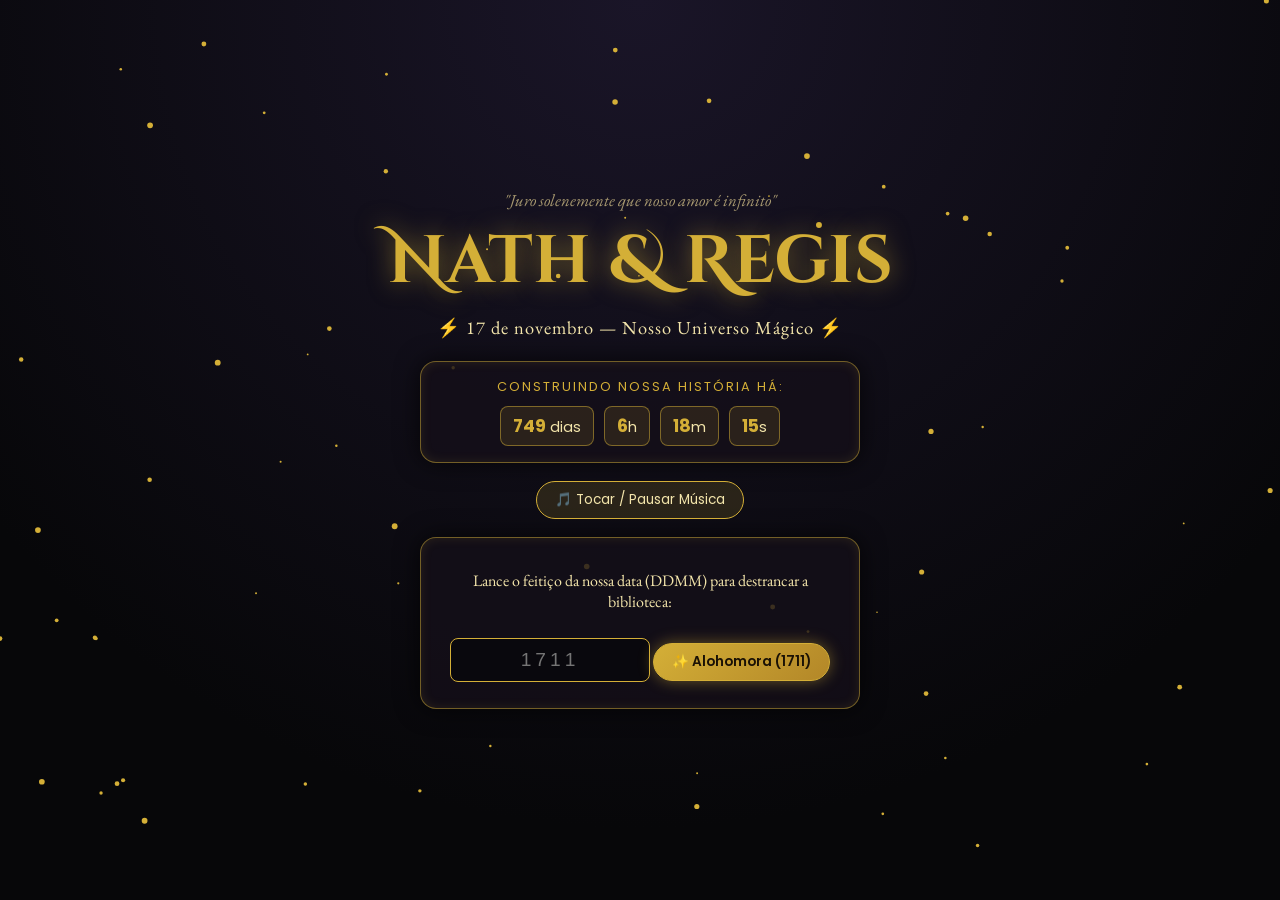
==== commit 95e38680: "fix: ajusta nome do arquivo de musica" ====
--- a/index.html
+++ b/index.html
@@ -26,7 +26,7 @@
     <!-- Botão de Música já no Menu dos Livros -->
     <div style="margin: 15px 0;">
       <button id="musicBtn">🎵 Tocar / Pausar Música</button>
-      <audio id="bgMusic" src="Nick Cave & The Bad Seeds - O Children (Official Audio).mp3" loop></audio>
+      <audio id="bgMusic" src="ochildren.mp3" loop></audio>
     </div>
 
     <!-- Desbloqueio Mágico (Alohomora) -->
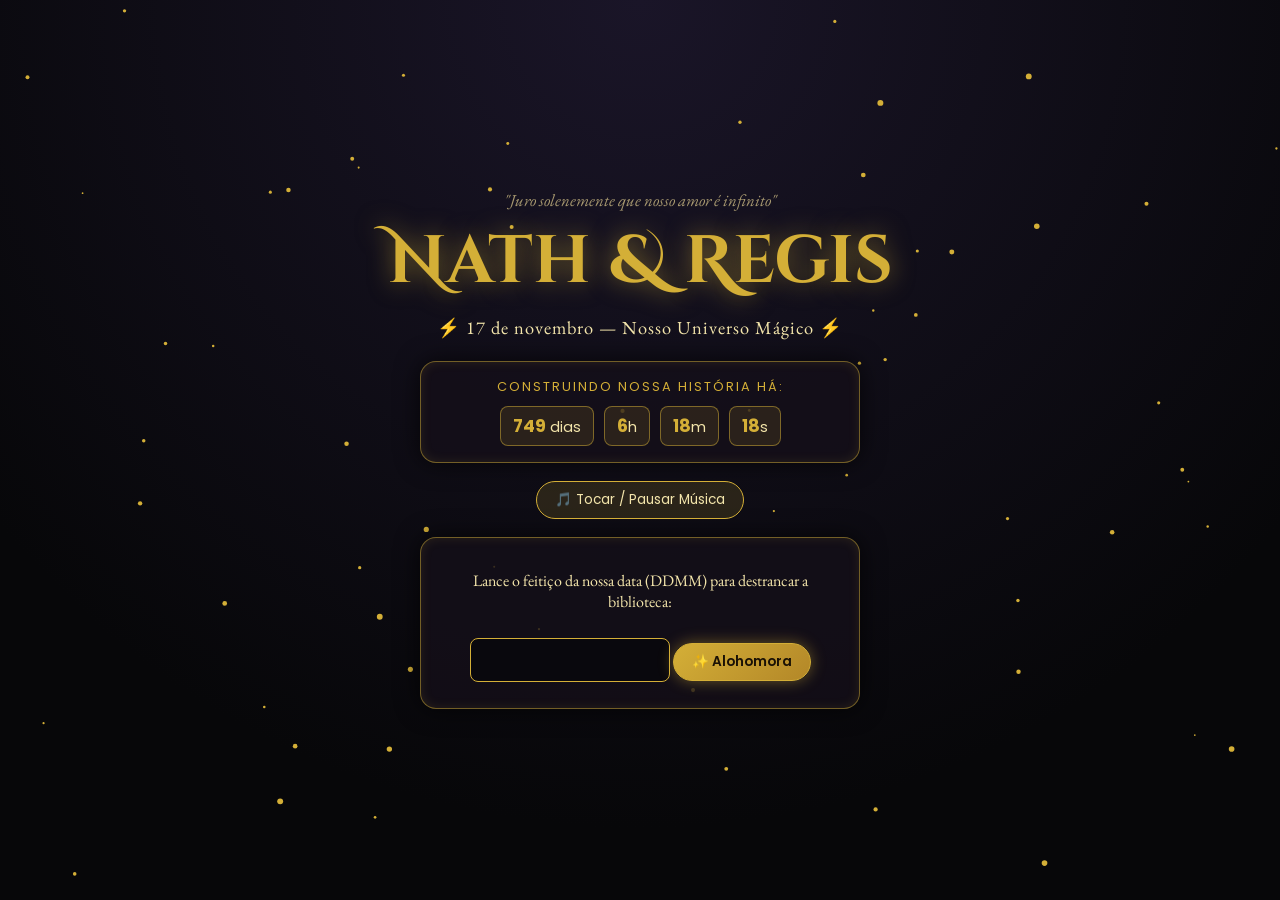
==== commit d596fe51: "limpeza nos codigos" ====
--- a/index.html
+++ b/index.html
@@ -9,7 +9,6 @@
   <link rel="icon" type="image/svg+xml" href="data:image/svg+xml,%3Csvg xmlns='http://www.w3.org/2000/svg' viewBox='0 0 100 100'%3E%3Ctext y='50%25' x='50%25' text-anchor='middle' dominant-baseline='central' font-size='80' fill='%23d4af37'%3E⚡%3C/text%3E%3C/svg%3E">
 </head>
 <body class="portal-body">
-
   <canvas id="particlesCanvas"></canvas>
 
   <main class="portal-container">
@@ -17,30 +16,24 @@
     <h1 class="portal-title">Nath & Regis</h1>
     <p class="portal-subtitle">⚡ 17 de novembro — Nosso Universo Mágico ⚡</p>
 
-    <!-- Cronômetro Mantido -->
     <div id="timeCounter" class="counter-box">
       <p>CONSTRUINDO NOSSA HISTÓRIA HÁ:</p>
       <div id="timerDisplay">Calculando...</div>
     </div>
 
-    <!-- Botão de Música já no Menu dos Livros -->
     <div style="margin: 15px 0;">
       <button id="musicBtn">🎵 Tocar / Pausar Música</button>
       <audio id="bgMusic" src="ochildren.mp3" loop></audio>
     </div>
 
-    <!-- Desbloqueio Mágico (Alohomora) -->
     <div id="loginBox" class="login-box">
       <p>Lance o feitiço da nossa data (DDMM) para destrancar a biblioteca:</p>
-      <input type="password" id="passInput" placeholder="1711" maxlength="4" />
-      <button id="unlockBtn" class="portal-btn primary">✨ Alohomora (1711)</button>
-      <small id="loginError" class="error-msg">Feitiço incorreto! Dica: 17 de novembro 😉</small>
+      <input type="password" id="passInput" placeholder="" maxlength="4" />
+      <button id="unlockBtn" class="portal-btn primary">✨ Alohomora</button>
+      <small id="loginError" class="error-msg">Feitiço incorreto!</small>
     </div>
 
-    <!-- Os 2 Livros (Aparecem ao desbloquear) -->
     <div id="chaptersMenu" class="bookshelf hidden">
-      
-      <!-- LIVRO 1 -->
       <a href="ano1.html" class="magic-book book-one" onclick="startMusicSession()">
         <div class="book-spine"></div>
         <div class="book-cover">
@@ -52,7 +45,6 @@
         </div>
       </a>
 
-      <!-- LIVRO 2 -->
       <a href="ano2.html" class="magic-book book-two featured" onclick="startMusicSession()">
         <div class="book-spine"></div>
         <div class="book-cover">
@@ -64,7 +56,6 @@
         </div>
       </a>
 
-      <!-- LIVRO 3 (EM CONSTRUÇÃO) -->
       <div class="magic-book book-three" onclick="document.getElementById('futureModal').classList.add('open')">
         <div class="book-spine"></div>
         <div class="book-cover">
@@ -75,10 +66,8 @@
           <span class="book-open-btn locked">🔒 Em Desenvolvimento...</span>
         </div>
       </div>
-
     </div>
 
-    <!-- Modal quando clica no 3º Livro -->
     <div id="futureModal" class="modal-overlay" onclick="this.classList.remove('open')">
       <div class="modal-card" onclick="event.stopPropagation()">
         <h3>🪶 Tomo III — Em Construção</h3>
--- a/style.css
+++ b/style.css
@@ -1,4 +1,4 @@
-/* ================= 1. PALETA MUNDO BRUXO ================= */
+/* ================= 1. PALETA & BASE ================= */
 :root {
   --gold: #d4af37;
   --gold-light: #f3e5ab;
@@ -13,504 +13,173 @@
 *, *::before, *::after { box-sizing: border-box; }
 
 html, body {
-  width: 100%;
-  margin: 0;
-  padding: 0;
-  overflow-x: hidden;
+  width: 100%; margin: 0; padding: 0; overflow-x: hidden;
   background: radial-gradient(circle at top, #1a1528 0%, #070709 75%);
-  color: var(--gold-light);
-  font-family: 'EB Garamond', serif;
+  color: var(--gold-light); font-family: 'EB Garamond', serif;
 }
 
 main, header, footer { position: relative; z-index: 1; text-align: center; }
 .hidden { display: none !important; }
-
-#particlesCanvas {
-  position: fixed;
-  inset: 0;
-  width: 100vw;
-  height: 100vh;
-  pointer-events: none;
-  z-index: 0;
-}
+#particlesCanvas { position: fixed; inset: 0; width: 100vw; height: 100vh; pointer-events: none; z-index: 0; }
 
 /* ================= 2. PORTAL & CRONÔMETRO ================= */
 .portal-body { min-height: 100vh; display: flex; align-items: center; justify-content: center; }
-.portal-container { width: 92%; max-width: 940px; margin: 30px auto; padding: 15px; }
-
+.portal-container { width: 94%; max-width: 940px; margin: 30px auto; padding: 15px; }
 .magic-quote { font-style: italic; color: #a89970; font-size: 1.05rem; margin-bottom: 5px; }
 
 .portal-title {
-  font-family: 'Cinzel Decorative', cursive;
-  font-size: clamp(2.6rem, 7vw, 4.2rem);
-  color: var(--gold);
-  margin: 0;
-  text-shadow: 0 0 25px rgba(212, 175, 55, 0.55);
+  font-family: 'Cinzel Decorative', cursive; font-size: clamp(2.6rem, 7vw, 4.2rem);
+  color: var(--gold); margin: 0; text-shadow: 0 0 25px rgba(212, 175, 55, 0.55);
 }
-
 .portal-subtitle { font-size: 1.15rem; color: var(--gold-light); margin: 8px 0 22px; letter-spacing: 1px; }
 
 .counter-box, .login-box {
-  background: rgba(20, 15, 25, 0.8);
-  border: 1px solid var(--border-gold);
-  border-radius: 16px;
-  padding: 16px 20px;
-  max-width: 440px;
-  margin: 18px auto;
+  background: rgba(20, 15, 25, 0.8); border: 1px solid var(--border-gold); border-radius: 16px;
+  padding: 16px 20px; max-width: 440px; margin: 18px auto;
   box-shadow: 0 0 25px rgba(0, 0, 0, 0.7), inset 0 0 12px rgba(212, 175, 55, 0.12);
 }
-
-.counter-box p {
-  font-family: 'Poppins', sans-serif;
-  font-size: 0.8rem;
-  letter-spacing: 2px;
-  color: var(--gold);
-  margin: 0 0 10px;
-}
+.counter-box p { font-family: 'Poppins', sans-serif; font-size: 0.8rem; letter-spacing: 2px; color: var(--gold); margin: 0 0 10px; }
 
 #timerDisplay { display: flex; justify-content: center; gap: 10px; flex-wrap: wrap; font-family: 'Poppins', sans-serif; }
-#timerDisplay span {
-  background: rgba(212, 175, 55, 0.12);
-  border: 1px solid var(--border-gold);
-  padding: 6px 12px;
-  border-radius: 8px;
-  font-size: 0.9rem;
-}
+#timerDisplay span { background: rgba(212, 175, 55, 0.12); border: 1px solid var(--border-gold); padding: 6px 12px; border-radius: 8px; font-size: 0.9rem; }
 #timerDisplay strong { color: var(--gold); font-size: 1.1rem; }
 
 .login-box input {
-  width: 100%; max-width: 200px; padding: 10px; margin: 10px 0;
-  border-radius: 8px; border: 1px solid var(--gold); background: #09080d;
-  color: var(--gold); font-size: 1.2rem; text-align: center; letter-spacing: 4px;
+  width: 100%; max-width: 200px; padding: 10px; margin: 10px 0; border-radius: 8px;
+  border: 1px solid var(--gold); background: #09080d; color: var(--gold);
+  font-size: 1.2rem; text-align: center; letter-spacing: 4px;
 }
-
 .error-msg { display: none; color: #ff8080; margin-top: 8px; font-size: 0.95rem; }
 
-/* ================= 3. ESTANTE DE LIVROS 3D (3 LIVROS) ================= */
-.portal-container { width: 94%; max-width: 940px; margin: 30px auto; padding: 15px; }
-
-.bookshelf {
-  display: grid;
-  grid-template-columns: repeat(auto-fit, minmax(250px, 1fr));
-  gap: 24px;
-  margin-top: 32px;
-  perspective: 1000px;
-}
+/* ================= 3. ESTANTE DE LIVROS 3D ================= */
+.bookshelf { display: grid; grid-template-columns: repeat(auto-fit, minmax(250px, 1fr)); gap: 24px; margin-top: 32px; perspective: 1000px; }
 
 .magic-book {
-  position: relative;
-  display: flex;
-  text-decoration: none;
-  color: var(--gold-light);
-  border-radius: 6px 16px 16px 6px;
-  background: linear-gradient(145deg, #3b0d14 0%, #1d060a 100%);
-  border: 2px solid var(--gold);
-  box-shadow: -8px 12px 28px rgba(0, 0, 0, 0.85), inset 0 0 20px rgba(212, 175, 55, 0.2);
-  transition: transform 0.4s ease, box-shadow 0.4s ease;
-  overflow: hidden;
-  cursor: pointer;
+  position: relative; display: flex; text-decoration: none; color: var(--gold-light);
+  border-radius: 6px 16px 16px 6px; background: linear-gradient(145deg, #3b0d14 0%, #1d060a 100%);
+  border: 2px solid var(--gold); box-shadow: -8px 12px 28px rgba(0, 0, 0, 0.85), inset 0 0 20px rgba(212, 175, 55, 0.2);
+  transition: transform 0.4s ease, box-shadow 0.4s ease; overflow: hidden; cursor: pointer;
 }
+.magic-book.book-two { background: linear-gradient(145deg, #162447 0%, #0b1124 100%); }
+.magic-book.book-three { background: linear-gradient(145deg, #0f291e 0%, #07140e 100%); border-style: dashed; opacity: 0.92; }
+.magic-book:hover { transform: translateY(-8px) rotateY(-8deg); box-shadow: -14px 18px 35px rgba(212, 175, 55, 0.3); }
 
-.magic-book.book-two {
-  background: linear-gradient(145deg, #162447 0%, #0b1124 100%);
-}
+.book-spine { width: 22px; background: linear-gradient(90deg, rgba(0,0,0,0.6), rgba(212,175,55,0.25), rgba(0,0,0,0.5)); border-right: 2px solid var(--gold); flex-shrink: 0; }
+.book-cover { padding: 24px 18px; display: flex; flex-direction: column; justify-content: space-between; text-align: center; width: 100%; }
 
-.magic-book.book-three {
-  background: linear-gradient(145deg, #0f291e 0%, #07140e 100%);
-  border-style: dashed;
-  opacity: 0.92;
-}
-
-.magic-book:hover {
-  transform: translateY(-8px) rotateY(-8deg);
-  box-shadow: -14px 18px 35px rgba(212, 175, 55, 0.3);
-}
-
-.book-spine {
-  width: 22px;
-  background: linear-gradient(90deg, rgba(0,0,0,0.6), rgba(212,175,55,0.25), rgba(0,0,0,0.5));
-  border-right: 2px solid var(--gold);
-  flex-shrink: 0;
-}
-
-.book-cover {
-  padding: 24px 18px;
-  display: flex;
-  flex-direction: column;
-  justify-content: space-between;
-  text-align: center;
-  width: 100%;
-}
-
-.book-year {
-  font-family: 'Poppins', sans-serif;
-  font-size: 0.72rem;
-  padding: 4px 12px;
-  border: 1px solid var(--gold);
-  border-radius: 20px;
-  align-self: center;
-  color: var(--gold);
-}
+.book-year { font-family: 'Poppins', sans-serif; font-size: 0.72rem; padding: 4px 12px; border: 1px solid var(--gold); border-radius: 20px; align-self: center; color: var(--gold); }
 .book-year.new { background: var(--gold); color: #1a0f07; font-weight: 600; }
 .book-year.building { background: rgba(212, 175, 55, 0.15); color: #a8e6cf; border-color: #a8e6cf; }
 
 .book-emblem { font-size: 2.5rem; margin: 12px 0 4px; }
-
-.book-cover h2 {
-  font-family: 'Cinzel Decorative', cursive;
-  color: var(--gold);
-  font-size: 1.4rem;
-  margin: 6px 0;
-}
+.book-cover h2 { font-family: 'Cinzel Decorative', cursive; color: var(--gold); font-size: 1.4rem; margin: 6px 0; }
 .book-cover h2 small { font-size: 0.9rem; display: block; color: var(--gold-light); margin-top: 4px; }
 .book-cover p { font-size: 1.02rem; line-height: 1.45; color: #e2d9c5; margin: 10px 0 18px; }
 
-.book-open-btn {
-  display: inline-block; padding: 8px 16px; border-radius: 20px;
-  background: rgba(212, 175, 55, 0.18); border: 1px solid var(--gold);
-  color: var(--gold); font-weight: 600; font-size: 0.9rem;
-}
-.book-open-btn.locked {
-  border-color: rgba(212, 175, 55, 0.5);
-  color: #cbb882;
-  background: rgba(0, 0, 0, 0.35);
-}
+.book-open-btn { display: inline-block; padding: 8px 16px; border-radius: 20px; background: rgba(212, 175, 55, 0.18); border: 1px solid var(--gold); color: var(--gold); font-weight: 600; font-size: 0.9rem; }
+.book-open-btn.locked { border-color: rgba(212, 175, 55, 0.5); color: #cbb882; background: rgba(0, 0, 0, 0.35); }
 
-/* ================= 4. LIVRO FÍSICO ABERTO E FOLHA VIRANDO REALISTA ================= */
+/* ================= 4. LIVRO ABERTO E VIRADA DE PÁGINA 3D ================= */
 .book-header { padding: 20px 15px 10px; }
 .chapter-nav { display: flex; justify-content: center; gap: 8px; flex-wrap: wrap; margin-bottom: 12px; }
 
 .nav-pill, #musicBtn, .portal-btn.primary, .letter-btn {
-  font-family: 'Poppins', sans-serif;
-  padding: 8px 18px;
-  border-radius: 25px;
-  text-decoration: none;
-  font-size: 0.85rem;
-  border: 1px solid var(--gold);
-  background: rgba(212, 175, 55, 0.14);
-  color: var(--gold-light);
-  cursor: pointer;
-  transition: 0.3s;
+  font-family: 'Poppins', sans-serif; padding: 8px 18px; border-radius: 25px; text-decoration: none;
+  font-size: 0.85rem; border: 1px solid var(--gold); background: rgba(212, 175, 55, 0.14);
+  color: var(--gold-light); cursor: pointer; transition: 0.3s;
 }
 .nav-pill.highlight, .nav-pill:hover, #musicBtn:hover, .portal-btn.primary, .letter-btn {
-  background: linear-gradient(135deg, var(--gold), #b38728);
-  color: #1a1105;
-  font-weight: 600;
-  box-shadow: 0 0 15px rgba(212, 175, 55, 0.45);
+  background: linear-gradient(135deg, var(--gold), #b38728); color: #1a1105; font-weight: 600; box-shadow: 0 0 15px rgba(212, 175, 55, 0.45);
 }
 
-.open-book-wrapper {
-  width: 92%;
-  max-width: 520px;
-  margin: 15px auto 35px;
-  perspective: 900px; /* Perspectiva curta para a folha saltar em 3D na direção da tela */
-}
+.open-book-wrapper { width: 92%; max-width: 520px; margin: 15px auto 35px; perspective: 900px; }
 
 .parchment-book {
-  background:
-    linear-gradient(90deg, rgba(35, 18, 5, 0.45) 0%, rgba(35, 18, 5, 0.12) 7%, transparent 18%),
-    radial-gradient(circle, var(--parchment) 0%, var(--parchment-dark) 100%);
-  color: var(--ink);
-  border-radius: 4px 14px 14px 4px;
-  border: 3px solid #4a2c11;
-  border-left: 18px solid #241305; /* Lombada de couro esquerda */
-  /* Efeito de várias folhas empilhadas na direita e embaixo */
-  box-shadow:
-    3px 3px 0 #d8be8c,
-    6px 6px 0 #bda06b,
-    9px 9px 0 #9e814d,
-    12px 12px 0 #3d230a,
-    0 22px 50px rgba(0, 0, 0, 0.9);
-  padding: 24px 20px 20px 26px;
-  min-height: 680px;
-  display: flex;
-  flex-direction: column;
-  justify-content: space-between;
-  position: relative;
-  transform-style: preserve-3d;
+  background: linear-gradient(90deg, rgba(35, 18, 5, 0.35) 0%, rgba(35, 18, 5, 0.08) 6%, transparent 15%), radial-gradient(circle, var(--parchment) 0%, var(--parchment-dark) 100%);
+  color: var(--ink); border-radius: 4px 14px 14px 4px; border: 3px solid #4a2c11; border-left: 18px solid #241305;
+  box-shadow: 3px 3px 0 #d8be8c, 6px 6px 0 #bda06b, 9px 9px 0 #9e814d, 12px 12px 0 #3d230a, 0 22px 50px rgba(0, 0, 0, 0.9);
+  padding: 20px 20px 18px 22px; height: 730px; display: flex; flex-direction: column; justify-content: space-between; position: relative; transform-style: preserve-3d;
 }
+.parchment-book::before {
+  content: ""; position: absolute; inset: 0; border-radius: 0 12px 12px 0;
+  background: linear-gradient(90deg, rgba(0,0,0,0.65) 0%, rgba(0,0,0,0.25) 60%, transparent 100%);
+  opacity: 0; pointer-events: none; z-index: 3; transition: opacity 0.4s ease;
+}
+.parchment-book.casting-shadow::before { animation: shadowSweep 1.6s ease-in-out forwards; }
 
-/* Sombra projetada na página de baixo enquanto a folha de cima levanta */
-.parchment-book::before {
-  content: "";
-  position: absolute;
-  inset: 0;
-  border-radius: 0 12px 12px 0;
-  background: linear-gradient(90deg, rgba(0,0,0,0.65) 0%, rgba(0,0,0,0.25) 60%, transparent 100%);
-  opacity: 0;
-  pointer-events: none;
-  z-index: 3;
-  transition: opacity 0.4s ease;
+.book-page { display: none; background: transparent; transform-origin: left center; transform-style: preserve-3d; border-radius: 0 10px 10px 0; }
+.book-page.active { display: block; position: relative; z-index: 2; flex: 1; }
+
+.book-page::before {
+  content: ""; position: absolute; inset: 0; border-radius: 0 10px 10px 0; opacity: 0; pointer-events: none; z-index: 6;
+  background: linear-gradient(90deg, rgba(0,0,0,0.35) 0%, rgba(255,250,230,0.35) 30%, rgba(0,0,0,0.25) 75%, rgba(0,0,0,0.5) 100%);
 }
-
-.parchment-book.casting-shadow::before {
-  animation: shadowSweep 1.6s ease-in-out forwards;
-}
-
-@keyframes shadowSweep {
-  0%   { opacity: 0.1; }
-  45%  { opacity: 0.75; }
-  100% { opacity: 0; }
-}
-
-.book-page {
-  display: none;
-  background:
-    linear-gradient(90deg, rgba(35, 18, 5, 0.38) 0%, rgba(35, 18, 5, 0.08) 8%, transparent 18%),
-    radial-gradient(circle, var(--parchment) 0%, var(--parchment-dark) 100%);
-  transform-origin: left center;
-  transform-style: preserve-3d;
-  border-radius: 0 10px 10px 0;
-}
-
-.book-page.active {
-  display: block;
-  position: relative;
-  z-index: 2;
-}
-
-/* Luz e sombra cilíndrica simulando a curvatura do papel ao dobrar */
-.book-page::before {
-  content: "";
-  position: absolute;
-  inset: -10px;
-  background: linear-gradient(90deg,
-    rgba(0,0,0,0.35) 0%,
-    rgba(255,250,230,0.35) 30%,
-    rgba(0,0,0,0.25) 75%,
-    rgba(0,0,0,0.5) 100%);
-  opacity: 0;
-  pointer-events: none;
-  z-index: 6;
-  border-radius: 0 10px 10px 0;
-}
-
-/* Verso da folha de pergaminho (aparece quando a folha passa de 90 graus) */
 .book-page::after {
-  content: "";
-  position: absolute;
-  inset: -12px;
-  background:
-    linear-gradient(270deg, rgba(35, 18, 5, 0.5) 0%, transparent 25%),
-    radial-gradient(circle, #e8d3a7 0%, #c9ab74 100%);
-  border-left: 2px solid #8c6d3b;
-  border-radius: 10px 0 0 10px;
-  opacity: 0;
-  pointer-events: none;
-  z-index: 7;
+  content: ""; position: absolute; inset: 0; border-left: 2px solid #8c6d3b; border-radius: 10px 0 0 10px; opacity: 0; pointer-events: none; z-index: 7;
+  background: linear-gradient(270deg, rgba(35, 18, 5, 0.5) 0%, transparent 25%), radial-gradient(circle, #e8d3a7 0%, #c9ab74 100%);
   box-shadow: inset 15px 0 30px rgba(0,0,0,0.35);
 }
 
-/* Animação de AVANÇAR página (Folha levanta da direita e dobra até a esquerda) */
-.book-page.turning-next {
-  display: block;
-  position: absolute;
-  inset: 24px 20px 75px 26px;
-  z-index: 10;
-  animation: realisticTurnNext 1.6s cubic-bezier(0.42, 0, 0.22, 1) forwards;
+.book-page.turning-next, .book-page.turning-prev {
+  display: block; position: absolute; inset: 0 0 68px 0; padding: 20px 20px 0 22px; z-index: 10;
+  background: linear-gradient(90deg, rgba(35, 18, 5, 0.35) 0%, rgba(35, 18, 5, 0.08) 6%, transparent 15%), radial-gradient(circle, var(--parchment) 0%, var(--parchment-dark) 100%);
 }
-.book-page.turning-next::before {
-  animation: paperBendShade 1.6s ease-in-out forwards;
+.book-page.turning-next { animation: realisticTurnNext 1.6s cubic-bezier(0.42, 0, 0.22, 1) forwards; }
+.book-page.turning-prev { animation: realisticTurnPrev 1.6s cubic-bezier(0.42, 0, 0.22, 1) forwards; }
+.book-page.turning-next::before, .book-page.turning-prev::before { animation: paperBendShade 1.6s ease-in-out forwards; }
+.book-page.turning-next::after { animation: showBackOfPageNext 1.6s steps(1) forwards; }
+.book-page.turning-prev::after { animation: showBackOfPagePrev 1.6s steps(1) forwards; }
+
+@keyframes shadowSweep { 0% { opacity: 0.1; } 45% { opacity: 0.75; } 100% { opacity: 0; } }
+@keyframes paperBendShade { 0%, 100% { opacity: 0; } 45% { opacity: 1; } }
+@keyframes showBackOfPageNext { 0%, 49.9% { opacity: 0; } 50%, 100% { opacity: 1; } }
+@keyframes showBackOfPagePrev { 0%, 49.9% { opacity: 1; } 50%, 100% { opacity: 0; } }
+@keyframes realisticTurnNext {
+  0% { transform: rotateY(0deg) skewY(0deg); box-shadow: -2px 0 8px rgba(0,0,0,0.2); }
+  35% { transform: rotateY(-65deg) skewY(5deg); box-shadow: -25px 15px 35px rgba(0,0,0,0.55); }
+  50% { transform: rotateY(-90deg) skewY(6deg); }
+  80% { transform: rotateY(-145deg) skewY(3deg); opacity: 1; }
+  100% { transform: rotateY(-175deg) skewY(0deg); opacity: 0; }
 }
-.book-page.turning-next::after {
-  animation: showBackOfPageNext 1.6s steps(1) forwards;
+@keyframes realisticTurnPrev {
+  0% { transform: rotateY(-175deg) skewY(0deg); opacity: 0; }
+  20% { transform: rotateY(-140deg) skewY(-3deg); opacity: 1; }
+  50% { transform: rotateY(-90deg) skewY(-6deg); }
+  65% { transform: rotateY(-55deg) skewY(-4deg); box-shadow: -25px 15px 35px rgba(0,0,0,0.55); }
+  100% { transform: rotateY(0deg) skewY(0deg); box-shadow: 0 0 0 rgba(0,0,0,0); }
 }
 
-/* Animação de VOLTAR página (Folha vem da esquerda e desdobra até a direita) */
-.book-page.turning-prev {
-  display: block;
-  position: absolute;
-  inset: 24px 20px 75px 26px;
-  z-index: 10;
-  animation: realisticTurnPrev 1.6s cubic-bezier(0.42, 0, 0.22, 1) forwards;
+.page-header { font-family: 'Cinzel Decorative', cursive; font-size: 0.78rem; color: #7a4e21; border-bottom: 1px solid rgba(92, 58, 24, 0.35); padding-bottom: 5px; margin-bottom: 8px; letter-spacing: 1px; }
+.book-page h3 { font-family: 'Cinzel Decorative', cursive; color: var(--burgundy); font-size: 1.22rem; line-height: 1.25; margin: 6px 0; }
+.book-page p { font-size: 1.05rem; line-height: 1.35; color: var(--ink); margin: 0 0 10px; }
+
+/* ================= 5. MOLDURA DE FOTOS, CONTROLES & MODAL ================= */
+.single-image, .carousel {
+  width: 100%; height: 350px; margin: 6px auto; padding: 0; border-radius: 12px; border: 3px solid #6b4419;
+  box-shadow: inset 0 0 20px rgba(60, 35, 10, 0.35), 0 6px 16px rgba(0, 0, 0, 0.25);
+  overflow: hidden; position: relative; background: radial-gradient(circle, #ead7b0 0%, #cfb27c 100%);
+  display: flex; align-items: center; justify-content: center;
 }
-.book-page.turning-prev::before {
-  animation: paperBendShade 1.6s ease-in-out forwards;
-}
-.book-page.turning-prev::after {
-  animation: showBackOfPagePrev 1.6s steps(1) forwards;
-}
-
-@keyframes realisticTurnNext {
-  0% {
-    transform: rotateY(0deg) skewY(0deg);
-    box-shadow: -2px 0 8px rgba(0, 0, 0, 0.2);
-  }
-  35% {
-    transform: rotateY(-65deg) skewY(5deg); /* A ponta da folha sobe na direção do leitor */
-    box-shadow: -25px 15px 35px rgba(0, 0, 0, 0.55);
-  }
-  50% {
-    transform: rotateY(-90deg) skewY(6deg);
-  }
-  80% {
-    transform: rotateY(-145deg) skewY(3deg);
-    opacity: 1;
-  }
-  100% {
-    transform: rotateY(-175deg) skewY(0deg);
-    opacity: 0;
-  }
-}
-
-@keyframes realisticTurnPrev {
-  0% {
-    transform: rotateY(-175deg) skewY(0deg);
-    opacity: 0;
-  }
-  20% {
-    transform: rotateY(-140deg) skewY(-3deg);
-    opacity: 1;
-  }
-  50% {
-    transform: rotateY(-90deg) skewY(-6deg);
-  }
-  65% {
-    transform: rotateY(-55deg) skewY(-4deg);
-    box-shadow: -25px 15px 35px rgba(0, 0, 0, 0.55);
-  }
-  100% {
-    transform: rotateY(0deg) skewY(0deg);
-    box-shadow: 0 0 0 rgba(0, 0, 0, 0);
-  }
-}
-
-@keyframes paperBendShade {
-  0%, 100% { opacity: 0; }
-  45% { opacity: 1; }
-}
-
-/* Troca invisível para o verso do papel exatamente aos 90 graus (50% do giro) */
-@keyframes showBackOfPageNext {
-  0%, 49.9% { opacity: 0; }
-  50%, 100% { opacity: 1; }
-}
-
-@keyframes showBackOfPagePrev {
-  0%, 49.9% { opacity: 1; }
-  50%, 100% { opacity: 0; }
-}
-
-.page-header {
-  font-family: 'Cinzel Decorative', cursive;
-  font-size: 0.8rem;
-  color: #7a4e21;
-  border-bottom: 1px solid rgba(92, 58, 24, 0.35);
-  padding-bottom: 6px;
-  margin-bottom: 12px;
-  letter-spacing: 1px;
-}
-
-.book-page h3 {
-  font-family: 'Cinzel Decorative', cursive;
-  color: var(--burgundy);
-  font-size: 1.35rem;
-  margin: 8px 0;
-}
-
-.book-page p {
-  font-size: 1.15rem;
-  line-height: 1.45;
-  color: var(--ink);
-  margin: 0 0 14px;
-}
-
-/* ================= 5. FOTOS E CARROSSEL DENTRO DO LIVRO ================= */
-.single-image, .carousel {
-  width: 100%;
-  margin: 8px auto;
-  padding: 0;
-  border-radius: 12px;
-  border: 3px solid #6b4419;
-  box-shadow: 0 6px 18px rgba(0, 0, 0, 0.35);
-  overflow: hidden;
-  position: relative;
-  background: #140d06;
-}
-
-/* Fotos únicas (como o print da conversa) se ajustam sem cortar nada */
-.single-image img {
-  width: 100%;
-  height: auto;
-  max-height: 460px;
-  object-fit: contain;
-  display: block;
-  margin: 0 auto;
-}
-
-/* Carrossel mantém o tamanho padrão e mostra a foto inteira sem dar zoom */
-.carousel-track {
-  display: flex;
-  width: 100%;
-  transition: transform 0.6s ease;
-}
-
-.carousel img {
-  flex: 0 0 100%;
-  min-width: 100%;
-  width: 100%;
-  height: 440px;
-  object-fit: contain;
-  display: block;
-}
+.carousel-track { display: flex; width: 100%; height: 100%; transition: transform 0.6s ease; }
+.single-image img, .carousel img { width: 100%; height: 350px; object-fit: cover; display: block; }
+.carousel img { flex: 0 0 100%; min-width: 100%; }
 
 .carousel-btn {
-  position: absolute;
-  top: 50%;
-  transform: translateY(-50%);
-  background: rgba(20, 13, 6, 0.75);
-  border: 1px solid var(--gold);
-  width: 38px;
-  height: 38px;
-  border-radius: 50%;
-  color: var(--gold);
-  font-size: 1.1rem;
-  cursor: pointer;
-  z-index: 2;
+  position: absolute; top: 50%; transform: translateY(-50%); background: rgba(20, 13, 6, 0.75);
+  border: 1px solid var(--gold); width: 38px; height: 38px; border-radius: 50%; color: var(--gold); font-size: 1.1rem; cursor: pointer; z-index: 2;
 }
-
 .prev { left: 10px; }
 .next { right: 10px; }
 
-/* ================= 6. CONTROLES DE PÁGINA & MODAL ================= */
-.book-controls {
-  display: flex;
-  justify-content: space-between;
-  align-items: center;
-  margin-top: 16px;
-  padding-top: 12px;
-  border-top: 1px solid rgba(92, 58, 24, 0.35);
-}
-
-.page-turn-btn {
-  font-family: 'EB Garamond', serif;
-  font-weight: 600;
-  font-size: 1rem;
-  padding: 8px 14px;
-  border-radius: 8px;
-  border: 1px solid #5c3a18;
-  background: #e5cfa3;
-  color: var(--burgundy);
-  cursor: pointer;
-  transition: 0.25s;
-}
+.book-controls { display: flex; justify-content: space-between; align-items: center; margin-top: auto; padding-top: 10px; border-top: 1px solid rgba(92, 58, 24, 0.35); flex-shrink: 0; position: relative; z-index: 4; }
+.page-turn-btn { font-family: 'EB Garamond', serif; font-weight: 600; font-size: 0.98rem; padding: 8px 14px; border-radius: 8px; border: 1px solid #5c3a18; background: #e5cfa3; color: var(--burgundy); cursor: pointer; transition: 0.25s; }
 .page-turn-btn:hover:not(:disabled) { background: var(--burgundy); color: var(--gold-light); }
 .page-turn-btn:disabled { opacity: 0.4; cursor: default; }
-
 .page-number { font-style: italic; font-size: 0.95rem; color: #5c3a18; font-weight: 600; }
 
-.modal-overlay {
-  position: fixed; inset: 0; background: rgba(0, 0, 0, 0.85);
-  display: none; justify-content: center; align-items: center; z-index: 10000; padding: 20px;
-}
+.modal-overlay { position: fixed; inset: 0; background: rgba(0, 0, 0, 0.85); display: none; justify-content: center; align-items: center; z-index: 10000; padding: 20px; }
 .modal-overlay.open { display: flex; }
-.modal-card {
-  background: var(--parchment); color: var(--ink);
-  border: 3px solid var(--gold); border-radius: 14px;
-  max-width: 460px; width: 100%; padding: 26px 22px; text-align: left;
-  box-shadow: 0 0 35px rgba(212, 175, 55, 0.4);
-}
+.modal-card { background: var(--parchment); color: var(--ink); border: 3px solid var(--gold); border-radius: 14px; max-width: 460px; width: 100%; padding: 26px 22px; text-align: left; box-shadow: 0 0 35px rgba(212, 175, 55, 0.4); }
 .modal-card h3 { font-family: 'Cinzel Decorative', cursive; color: var(--burgundy); margin-top: 0; }
 .modal-card p { font-size: 1.15rem; line-height: 1.5; }
-
 footer { padding: 18px; font-size: 0.95rem; color: var(--gold); opacity: 0.85; }
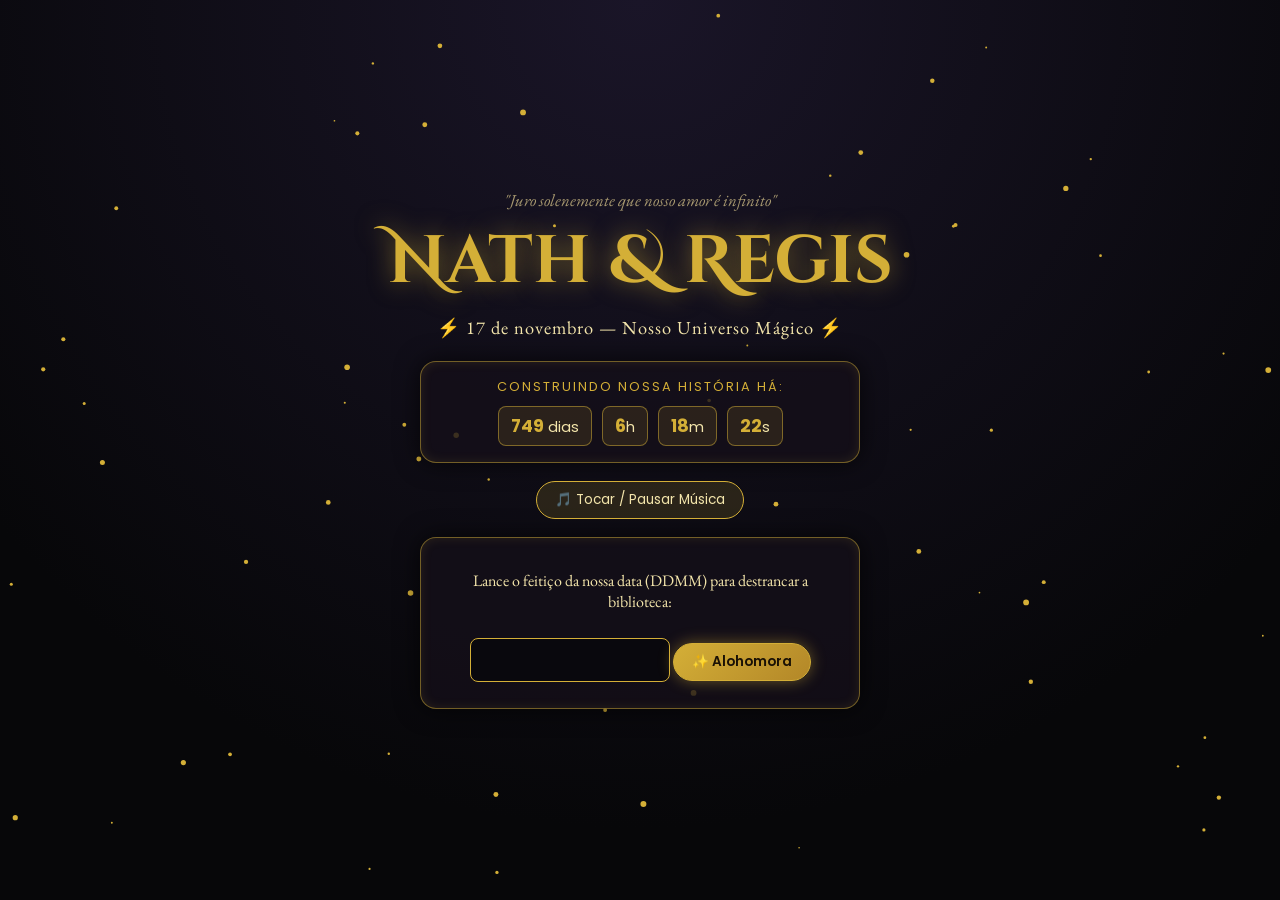
==== commit c0978994: "correcao das fotos e dos titulos" ====
--- a/index.html
+++ b/index.html
@@ -50,7 +50,7 @@
         <div class="book-cover">
           <span class="book-year new">✨ Novo • 2025 • 2026</span>
           <div class="book-emblem">⚡</div>
-          <h2>Tomo II<br><small>O Cálice de Memórias</small></h2>
+          <h2>Tomo II<br><small>A Câmara de Memórias</small></h2>
           <p>2º Ano de Namoro: Nossa evolução, viagens mágicas, shows e a gratidão de viver ao seu lado.</p>
           <span class="book-open-btn">Abrir Livro II ➔</span>
         </div>
